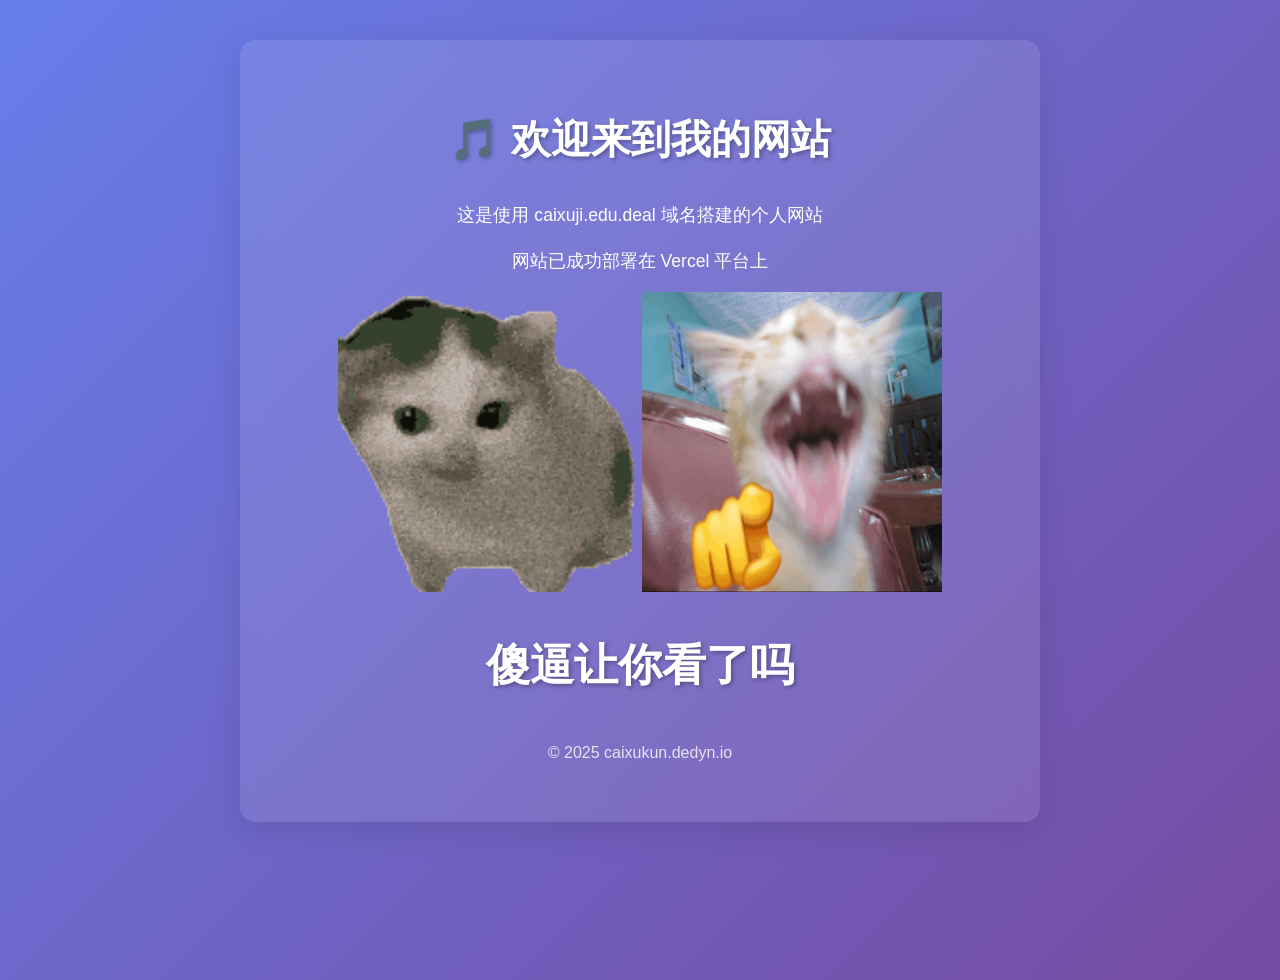
==== index.html @ 50d865d7 "Update index.html" ====
<!DOCTYPE html>
<html lang="zh-CN">
<head>
    <meta charset="UTF-8">
    <meta name="viewport" content="width=device-width, initial-scale=1.0">
    <title>蔡徐坤的网站</title>
    <style>
        body {
            font-family: 'Microsoft YaHei', Arial, sans-serif;
            max-width: 800px;
            margin: 0 auto;
            padding: 40px 20px;
            line-height: 1.6;
            background: linear-gradient(135deg, #667eea 0%, #764ba2 100%);
            color: white;
            min-height: 100vh;
        }
        .container {
            background: rgba(255,255,255,0.1);
            padding: 40px;
            border-radius: 15px;
            backdrop-filter: blur(10px);
            box-shadow: 0 8px 32px rgba(0,0,0,0.1);
        }
        h1 {
            text-align: center;
            font-size: 2.5em;
            margin-bottom: 30px;
            text-shadow: 2px 2px 4px rgba(0,0,0,0.3);
        }
        .content {
            font-size: 1.1em;
            text-align: center;
        }
        .footer {
            margin-top: 40px;
            text-align: center;
            opacity: 0.8;
        }
        img{
            width:300px;
            height:300px;
        }
    </style>
</head>
<body>
    <script src="https://api.vvhan.com/api/script/meihua"></script>
    <div class="container">
        <h1>🎵 欢迎来到我的网站</h1>
        <div class="content">
            <p>这是使用 caixuji.edu.deal 域名搭建的个人网站</p>
            <p>网站已成功部署在 Vercel 平台上</p>
            <img src="/cat-meme.gif"></img>
            <img src="/laughing-laughing-cat.gif"></img>
            <h1>傻逼让你看了吗</h1>
        </div>
        <div class="footer">
            <p>© 2025 caixukun.dedyn.io</p>
        </div>
    </div>
</body>
</html>
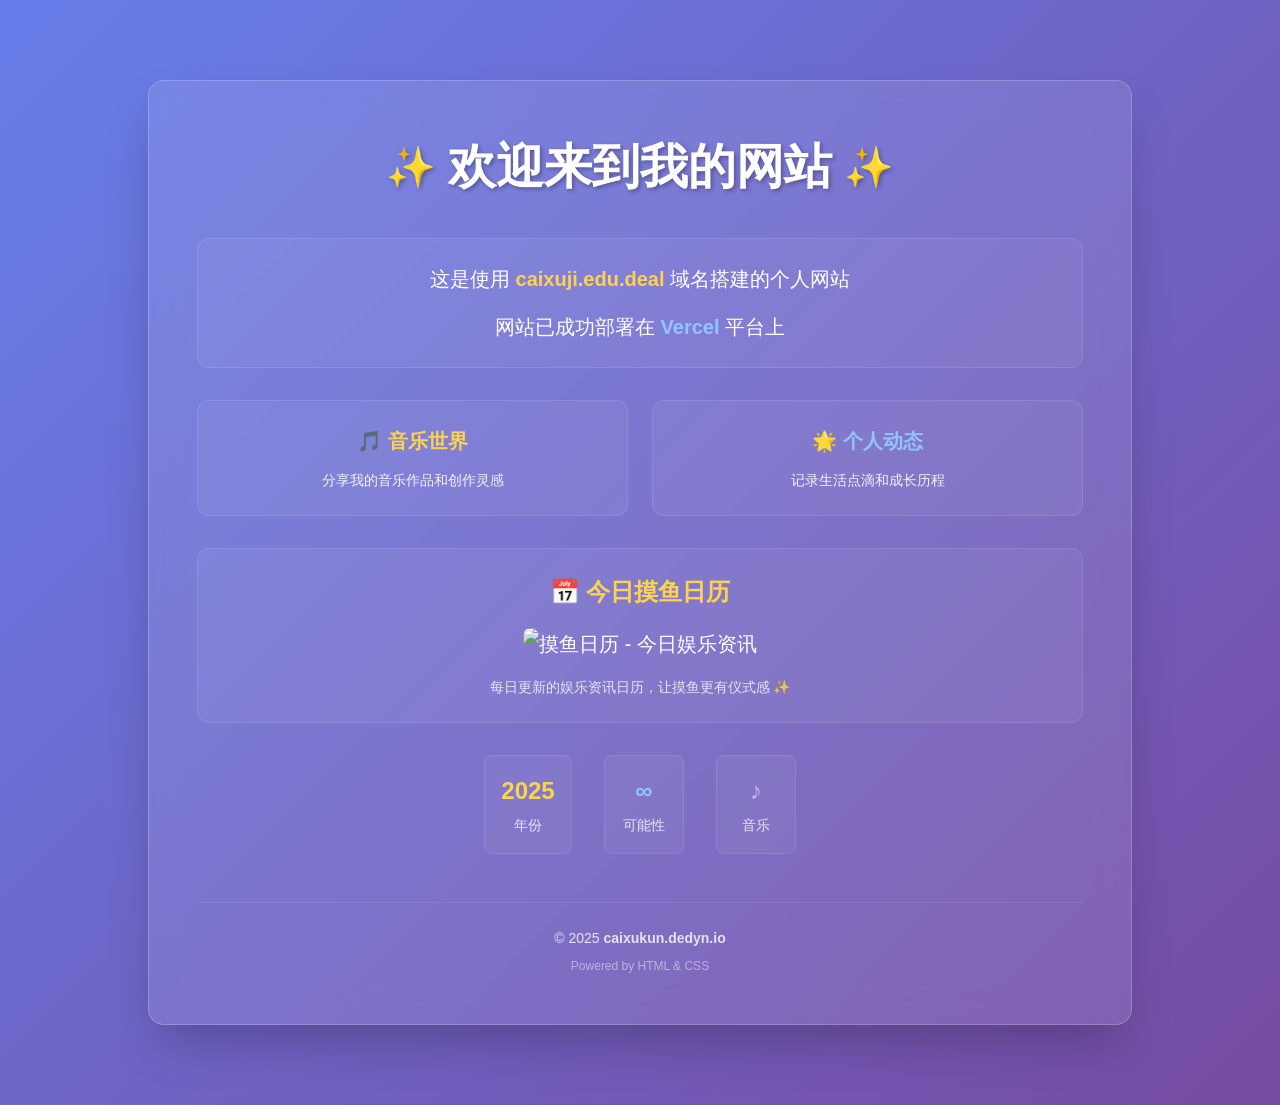
==== commit ac8bcacd: "Rename index (1).html to index.html" ====
--- a/index.html
+++ b/index.html
@@ -4,58 +4,91 @@
     <meta charset="UTF-8">
     <meta name="viewport" content="width=device-width, initial-scale=1.0">
     <title>蔡徐坤的网站</title>
-    <style>
-        body {
-            font-family: 'Microsoft YaHei', Arial, sans-serif;
-            max-width: 800px;
-            margin: 0 auto;
-            padding: 40px 20px;
-            line-height: 1.6;
-            background: linear-gradient(135deg, #667eea 0%, #764ba2 100%);
-            color: white;
-            min-height: 100vh;
-        }
-        .container {
-            background: rgba(255,255,255,0.1);
-            padding: 40px;
-            border-radius: 15px;
-            backdrop-filter: blur(10px);
-            box-shadow: 0 8px 32px rgba(0,0,0,0.1);
-        }
-        h1 {
-            text-align: center;
-            font-size: 2.5em;
-            margin-bottom: 30px;
-            text-shadow: 2px 2px 4px rgba(0,0,0,0.3);
-        }
-        .content {
-            font-size: 1.1em;
-            text-align: center;
-        }
-        .footer {
-            margin-top: 40px;
-            text-align: center;
-            opacity: 0.8;
-        }
-        img{
-            width:300px;
-            height:300px;
-        }
-    </style>
+    <link rel="stylesheet" href="styles.css">
 </head>
 <body>
+    <!-- 梅花特效脚本 -->
     <script src="https://api.vvhan.com/api/script/meihua"></script>
+    
     <div class="container">
-        <h1>🎵 欢迎来到我的网站</h1>
-        <div class="content">
-            <p>这是使用 caixuji.edu.deal 域名搭建的个人网站</p>
-            <p>网站已成功部署在 Vercel 平台上</p>
-            <img src="/cat-meme.gif"></img>
-            <img src="/laughing-laughing-cat.gif"></img>
-            <h1>傻逼让你看了吗</h1>
-        </div>
-        <div class="footer">
-            <p>© 2025 caixukun.dedyn.io</p>
+        <div class="glass-card">
+            <!-- Header -->
+            <div class="header">
+                <h1 class="title">
+                    <span class="sparkle">✨</span>
+                    欢迎来到我的网站
+                    <span class="sparkle">✨</span>
+                </h1>
+            </div>
+
+            <!-- Main Content -->
+            <div class="content">
+                <div class="intro-card">
+                    <p class="intro-text">
+                        这是使用 <span class="highlight-yellow">caixuji.edu.deal</span> 域名搭建的个人网站
+                    </p>
+                    <p class="intro-text">
+                        网站已成功部署在 <span class="highlight-blue">Vercel</span> 平台上
+                    </p>
+                </div>
+
+                <!-- Features Section -->
+                <div class="features-grid">
+                    <div class="feature-card">
+                        <h3 class="feature-title music">🎵 音乐世界</h3>
+                        <p class="feature-desc">分享我的音乐作品和创作灵感</p>
+                    </div>
+                    <div class="feature-card">
+                        <h3 class="feature-title personal">🌟 个人动态</h3>
+                        <p class="feature-desc">记录生活点滴和成长历程</p>
+                    </div>
+                </div>
+
+                <!-- 摸鱼日历 Section -->
+                <div class="moyu-section">
+                    <div class="moyu-card">
+                        <h3 class="moyu-title">
+                            📅 今日摸鱼日历
+                        </h3>
+                        <div class="moyu-image-container">
+                            <div class="image-wrapper">
+                                <img
+                                    src="https://api.vvhan.com/api/moyu"
+                                    alt="摸鱼日历 - 今日娱乐资讯"
+                                    class="moyu-image"
+                                    crossorigin="anonymous"
+                                />
+                                <div class="image-overlay"></div>
+                            </div>
+                        </div>
+                        <p class="moyu-desc">每日更新的娱乐资讯日历，让摸鱼更有仪式感 ✨</p>
+                    </div>
+                </div>
+
+                <!-- Stats -->
+                <div class="stats-container">
+                    <div class="stat-card">
+                        <div class="stat-number yellow">2025</div>
+                        <div class="stat-label">年份</div>
+                    </div>
+                    <div class="stat-card">
+                        <div class="stat-number blue">∞</div>
+                        <div class="stat-label">可能性</div>
+                    </div>
+                    <div class="stat-card">
+                        <div class="stat-number purple">♪</div>
+                        <div class="stat-label">音乐</div>
+                    </div>
+                </div>
+            </div>
+
+            <!-- Footer -->
+            <footer class="footer">
+                <p class="footer-text">
+                    © 2025 <span class="footer-brand">caixukun.dedyn.io</span>
+                </p>
+                <p class="footer-powered">Powered by HTML & CSS</p>
+            </footer>
         </div>
     </div>
 </body>
--- a/styles.css
+++ b/styles.css
@@ -0,0 +1,353 @@
+/* 基础样式 */
+* {
+  margin: 0;
+  padding: 0;
+  box-sizing: border-box;
+}
+
+body {
+  font-family: "Microsoft YaHei", "PingFang SC", "Hiragino Sans GB", Arial, sans-serif;
+  min-height: 100vh;
+  background: linear-gradient(135deg, #667eea 0%, #764ba2 100%);
+  color: white;
+  line-height: 1.6;
+  -webkit-font-smoothing: antialiased;
+  -moz-osx-font-smoothing: grayscale;
+}
+
+.container {
+  max-width: 1024px;
+  margin: 0 auto;
+  padding: 2.5rem 1.25rem;
+}
+
+@media (min-width: 768px) {
+  .container {
+    padding: 5rem 1.25rem;
+  }
+}
+
+/* 玻璃态卡片 */
+.glass-card {
+  backdrop-filter: blur(16px);
+  -webkit-backdrop-filter: blur(16px);
+  background: rgba(255, 255, 255, 0.1);
+  border-radius: 1rem;
+  padding: 2rem;
+  box-shadow: 0 25px 50px -12px rgba(0, 0, 0, 0.25);
+  border: 1px solid rgba(255, 255, 255, 0.2);
+}
+
+@media (min-width: 768px) {
+  .glass-card {
+    padding: 3rem;
+  }
+}
+
+/* 标题区域 */
+.header {
+  text-align: center;
+  margin-bottom: 2rem;
+}
+
+.title {
+  font-size: 2.5rem;
+  font-weight: bold;
+  margin-bottom: 1.5rem;
+  text-shadow: 2px 2px 4px rgba(0, 0, 0, 0.3);
+  display: flex;
+  align-items: center;
+  justify-content: center;
+  gap: 0.75rem;
+  flex-wrap: wrap;
+}
+
+@media (min-width: 768px) {
+  .title {
+    font-size: 3rem;
+  }
+}
+
+.sparkle {
+  font-size: 2rem;
+  animation: sparkle 2s ease-in-out infinite alternate;
+}
+
+@media (min-width: 768px) {
+  .sparkle {
+    font-size: 2.5rem;
+  }
+}
+
+@keyframes sparkle {
+  0% {
+    transform: scale(1) rotate(0deg);
+  }
+  100% {
+    transform: scale(1.1) rotate(10deg);
+  }
+}
+
+/* 内容区域 */
+.content {
+  text-align: center;
+  font-size: 1.125rem;
+}
+
+@media (min-width: 768px) {
+  .content {
+    font-size: 1.25rem;
+  }
+}
+
+/* 介绍卡片 */
+.intro-card {
+  background: rgba(255, 255, 255, 0.05);
+  border-radius: 0.75rem;
+  padding: 1.5rem;
+  border: 1px solid rgba(255, 255, 255, 0.1);
+  margin-bottom: 2rem;
+}
+
+.intro-text {
+  margin-bottom: 1rem;
+}
+
+.intro-text:last-child {
+  margin-bottom: 0;
+}
+
+.highlight-yellow {
+  font-weight: 600;
+  color: #fcd34d;
+}
+
+.highlight-blue {
+  font-weight: 600;
+  color: #93c5fd;
+}
+
+/* 功能网格 */
+.features-grid {
+  display: grid;
+  gap: 1.5rem;
+  margin-top: 2rem;
+}
+
+@media (min-width: 768px) {
+  .features-grid {
+    grid-template-columns: repeat(2, 1fr);
+  }
+}
+
+.feature-card {
+  background: rgba(255, 255, 255, 0.05);
+  border-radius: 0.75rem;
+  padding: 1.5rem;
+  border: 1px solid rgba(255, 255, 255, 0.1);
+  transition: all 0.3s ease;
+}
+
+.feature-card:hover {
+  background: rgba(255, 255, 255, 0.1);
+  transform: translateY(-2px);
+}
+
+.feature-title {
+  font-size: 1.25rem;
+  font-weight: 600;
+  margin-bottom: 0.75rem;
+}
+
+.feature-title.music {
+  color: #fcd34d;
+}
+
+.feature-title.personal {
+  color: #93c5fd;
+}
+
+.feature-desc {
+  font-size: 0.875rem;
+  opacity: 0.9;
+}
+
+/* 摸鱼日历区域 */
+.moyu-section {
+  margin-top: 2rem;
+}
+
+.moyu-card {
+  background: rgba(255, 255, 255, 0.05);
+  border-radius: 0.75rem;
+  padding: 1.5rem;
+  border: 1px solid rgba(255, 255, 255, 0.1);
+}
+
+.moyu-title {
+  font-size: 1.5rem;
+  font-weight: 600;
+  margin-bottom: 1rem;
+  text-align: center;
+  color: #fcd34d;
+  display: flex;
+  align-items: center;
+  justify-content: center;
+  gap: 0.5rem;
+}
+
+.moyu-image-container {
+  display: flex;
+  justify-content: center;
+  margin-bottom: 1rem;
+}
+
+.image-wrapper {
+  position: relative;
+  display: inline-block;
+  border-radius: 0.5rem;
+  overflow: hidden;
+  transition: transform 0.3s ease;
+}
+
+.image-wrapper:hover {
+  transform: scale(1.05);
+}
+
+.moyu-image {
+  max-width: 100%;
+  height: auto;
+  max-height: 600px;
+  display: block;
+  box-shadow: 0 10px 25px rgba(0, 0, 0, 0.3);
+}
+
+.image-overlay {
+  position: absolute;
+  inset: 0;
+  background: linear-gradient(to top, rgba(0, 0, 0, 0.2), transparent);
+  opacity: 0;
+  transition: opacity 0.3s ease;
+}
+
+.image-wrapper:hover .image-overlay {
+  opacity: 1;
+}
+
+.moyu-desc {
+  text-align: center;
+  font-size: 0.875rem;
+  opacity: 0.8;
+}
+
+/* 统计数据 */
+.stats-container {
+  display: flex;
+  justify-content: center;
+  gap: 2rem;
+  margin-top: 2rem;
+  text-align: center;
+  flex-wrap: wrap;
+}
+
+.stat-card {
+  background: rgba(255, 255, 255, 0.05);
+  border-radius: 0.5rem;
+  padding: 1rem;
+  border: 1px solid rgba(255, 255, 255, 0.1);
+  min-width: 80px;
+}
+
+.stat-number {
+  font-size: 1.5rem;
+  font-weight: bold;
+  margin-bottom: 0.25rem;
+}
+
+.stat-number.yellow {
+  color: #fcd34d;
+}
+
+.stat-number.blue {
+  color: #93c5fd;
+}
+
+.stat-number.purple {
+  color: #c4b5fd;
+}
+
+.stat-label {
+  font-size: 0.875rem;
+  opacity: 0.8;
+}
+
+/* 页脚 */
+.footer {
+  margin-top: 3rem;
+  text-align: center;
+  opacity: 0.8;
+  border-top: 1px solid rgba(255, 255, 255, 0.1);
+  padding-top: 1.5rem;
+}
+
+.footer-text {
+  font-size: 0.875rem;
+  margin-bottom: 0.5rem;
+}
+
+.footer-brand {
+  font-weight: 600;
+}
+
+.footer-powered {
+  font-size: 0.75rem;
+  opacity: 0.6;
+}
+
+/* 响应式调整 */
+@media (max-width: 640px) {
+  .title {
+    font-size: 2rem;
+    flex-direction: column;
+    gap: 0.5rem;
+  }
+
+  .sparkle {
+    font-size: 1.5rem;
+  }
+
+  .stats-container {
+    gap: 1rem;
+  }
+
+  .glass-card {
+    padding: 1.5rem;
+  }
+}
+
+/* 加载动画 */
+.moyu-image {
+  opacity: 0;
+  animation: fadeIn 1s ease-in-out forwards;
+}
+
+@keyframes fadeIn {
+  to {
+    opacity: 1;
+  }
+}
+
+/* 浮动动画 */
+.sparkle {
+  animation: float 3s ease-in-out infinite;
+}
+
+@keyframes float {
+  0%,
+  100% {
+    transform: translateY(0px);
+  }
+  50% {
+    transform: translateY(-10px);
+  }
+}
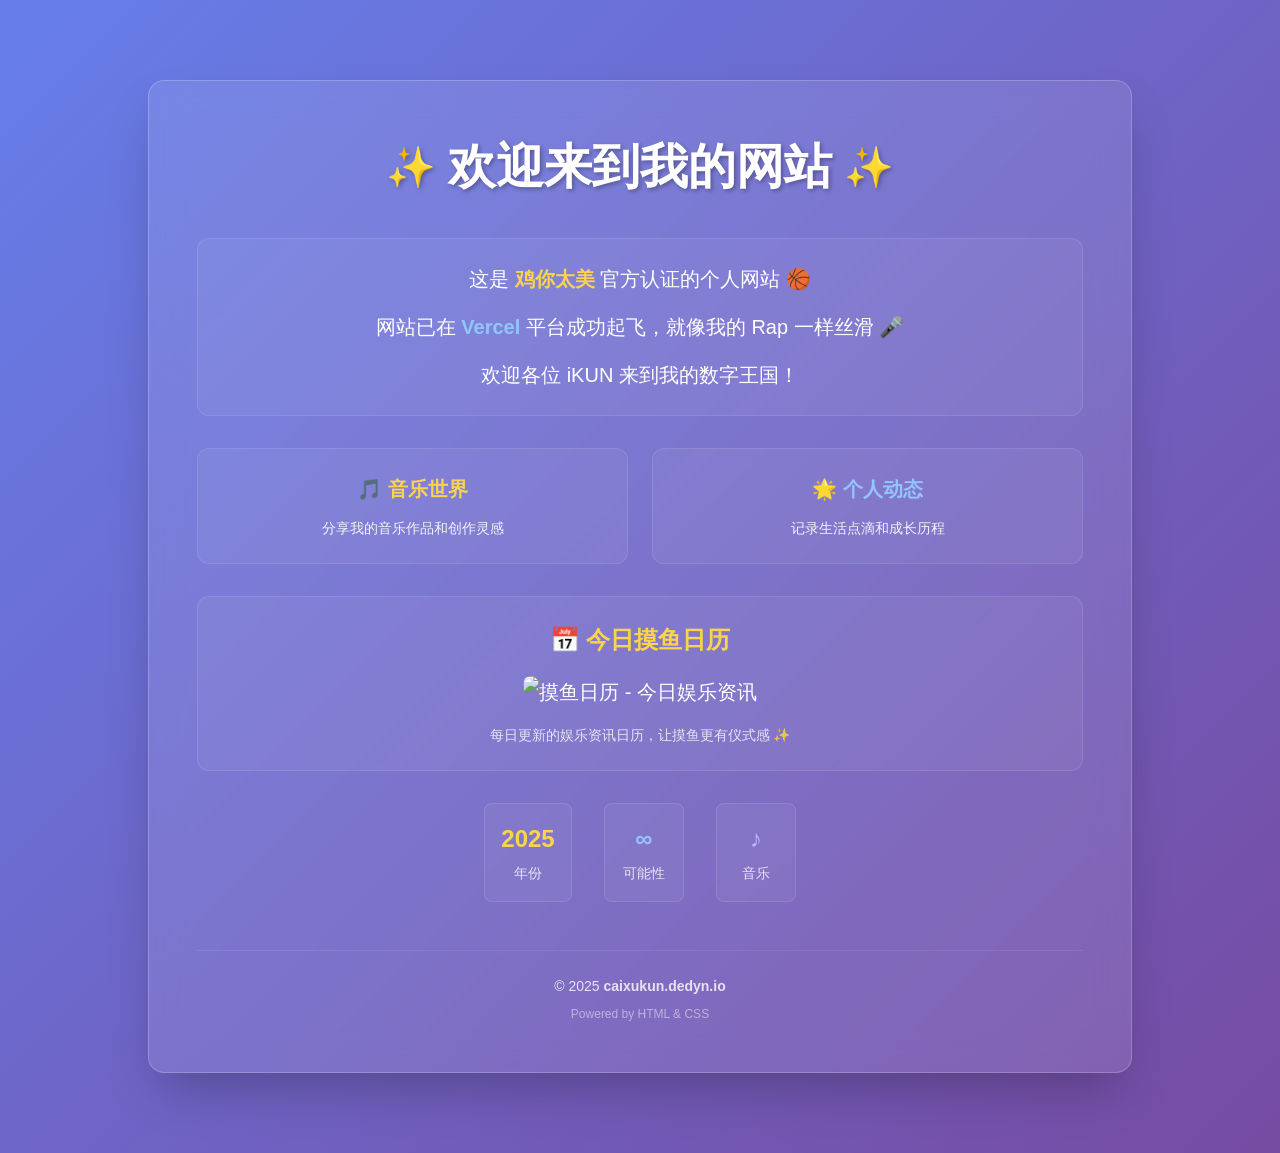
==== commit 92634b06: "Update index.html" ====
--- a/index.html
+++ b/index.html
@@ -25,10 +25,13 @@
             <div class="content">
                 <div class="intro-card">
                     <p class="intro-text">
-                        这是使用 <span class="highlight-yellow">caixuji.edu.deal</span> 域名搭建的个人网站
+                        这是 <span class="highlight-yellow">鸡你太美</span> 官方认证的个人网站 🏀
                     </p>
                     <p class="intro-text">
-                        网站已成功部署在 <span class="highlight-blue">Vercel</span> 平台上
+                        网站已在 <span class="highlight-blue">Vercel</span> 平台成功起飞，就像我的 Rap 一样丝滑 🎤
+                    </p>
+                    <p class="intro-text">
+                        欢迎各位 <span class="highlight-purple">iKUN</span> 来到我的数字王国！
                     </p>
                 </div>
 
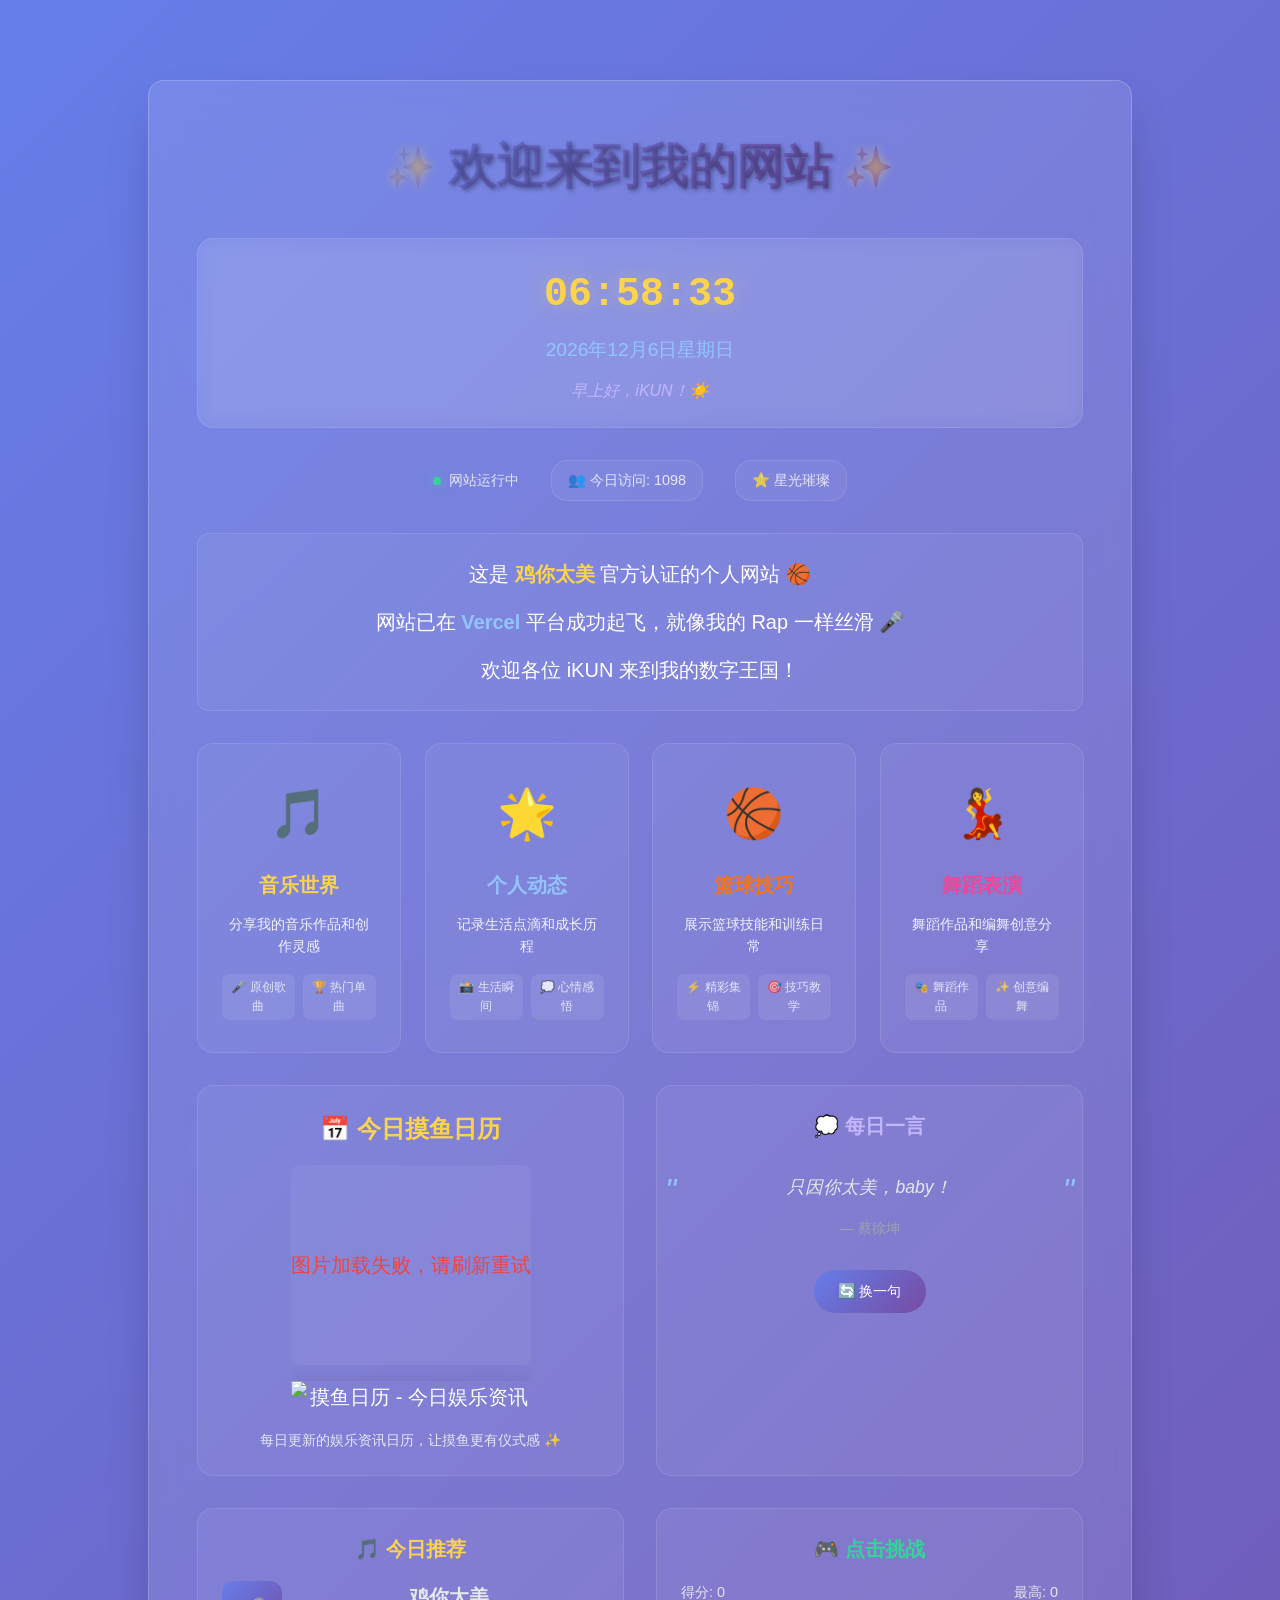
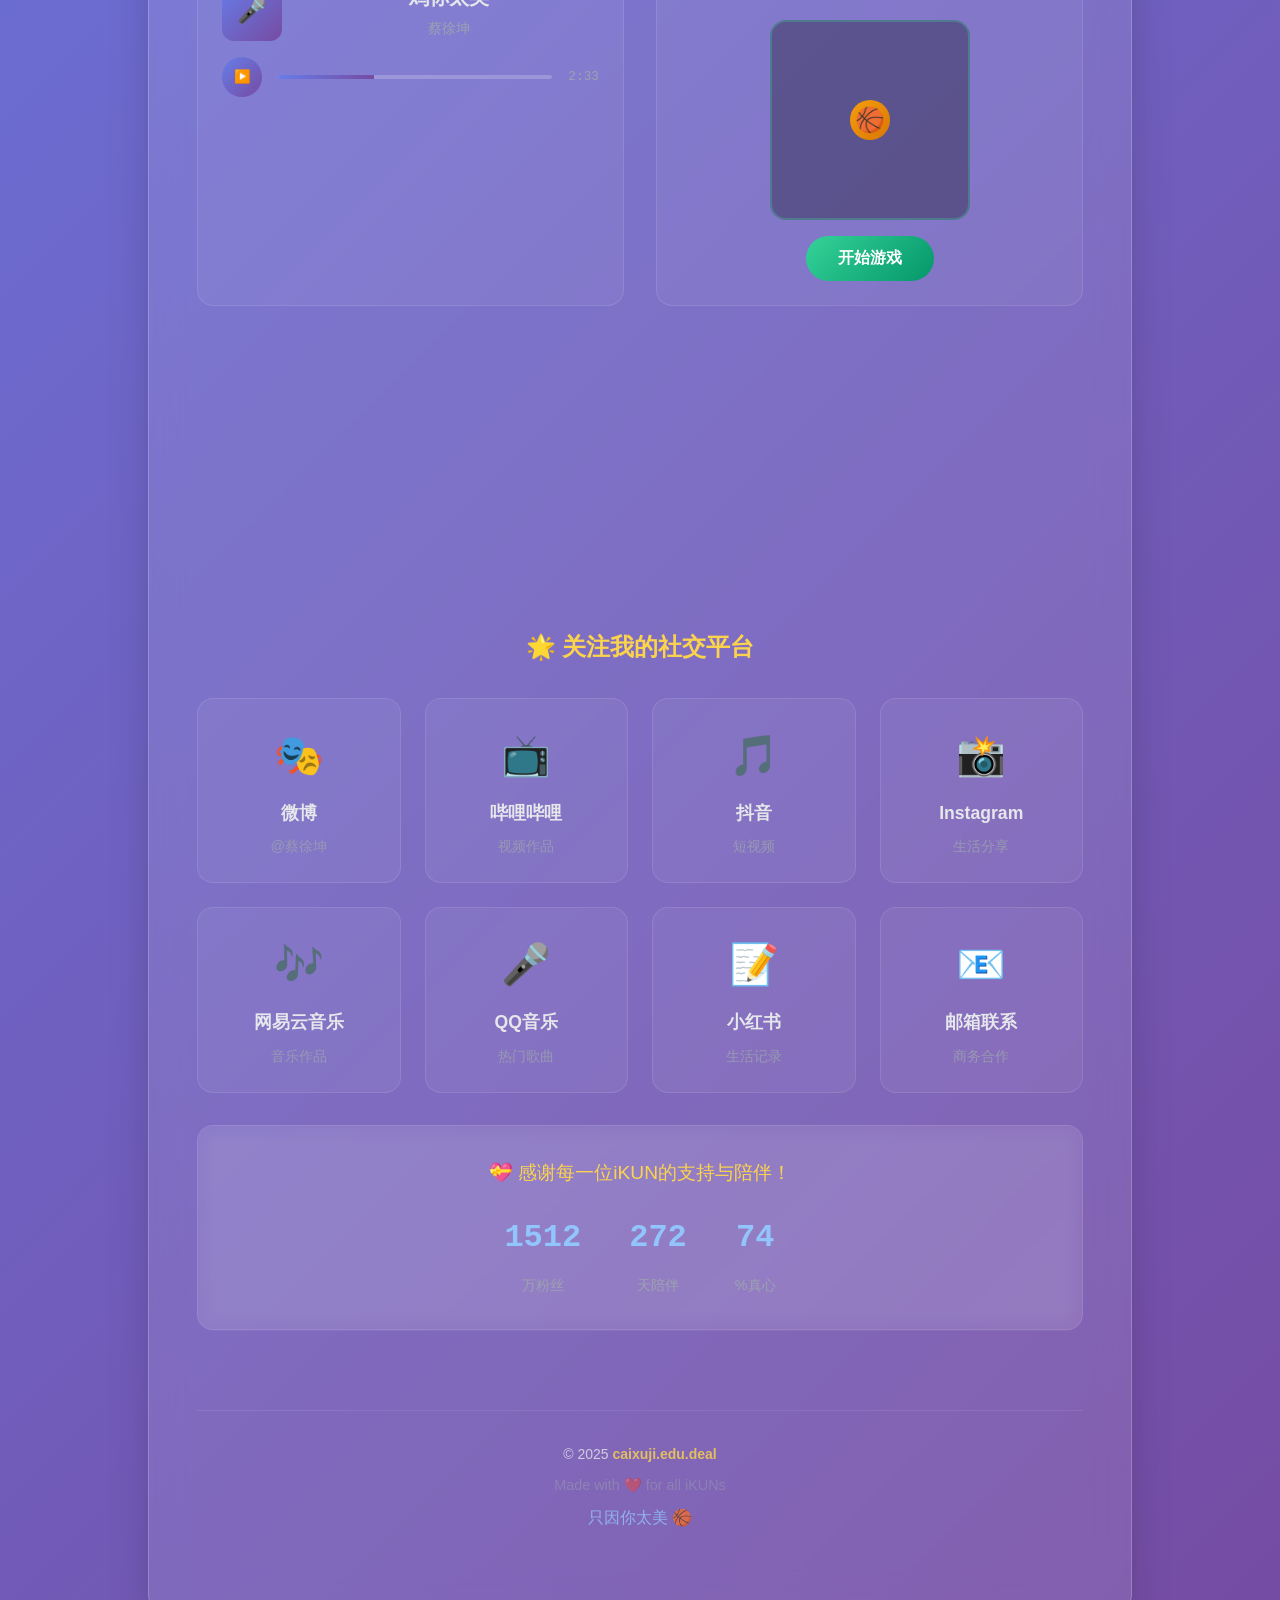
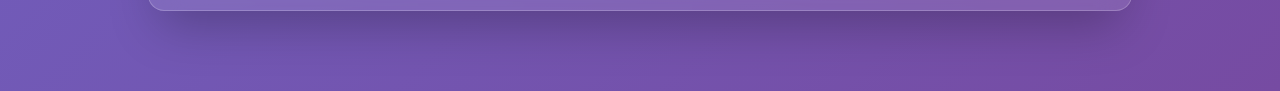
==== commit 4a342718: "Add files via upload" ====
--- a/index.html
+++ b/index.html
@@ -1,98 +1,316 @@
-<!DOCTYPE html>
-<html lang="zh-CN">
-<head>
-    <meta charset="UTF-8">
-    <meta name="viewport" content="width=device-width, initial-scale=1.0">
-    <title>蔡徐坤的网站</title>
-    <link rel="stylesheet" href="styles.css">
-</head>
-<body>
-    <!-- 梅花特效脚本 -->
-    <script src="https://api.vvhan.com/api/script/meihua"></script>
-    
-    <div class="container">
-        <div class="glass-card">
-            <!-- Header -->
-            <div class="header">
-                <h1 class="title">
-                    <span class="sparkle">✨</span>
-                    欢迎来到我的网站
-                    <span class="sparkle">✨</span>
-                </h1>
-            </div>
-
-            <!-- Main Content -->
-            <div class="content">
-                <div class="intro-card">
-                    <p class="intro-text">
-                        这是 <span class="highlight-yellow">鸡你太美</span> 官方认证的个人网站 🏀
-                    </p>
-                    <p class="intro-text">
-                        网站已在 <span class="highlight-blue">Vercel</span> 平台成功起飞，就像我的 Rap 一样丝滑 🎤
-                    </p>
-                    <p class="intro-text">
-                        欢迎各位 <span class="highlight-purple">iKUN</span> 来到我的数字王国！
-                    </p>
-                </div>
-
-                <!-- Features Section -->
-                <div class="features-grid">
-                    <div class="feature-card">
-                        <h3 class="feature-title music">🎵 音乐世界</h3>
-                        <p class="feature-desc">分享我的音乐作品和创作灵感</p>
-                    </div>
-                    <div class="feature-card">
-                        <h3 class="feature-title personal">🌟 个人动态</h3>
-                        <p class="feature-desc">记录生活点滴和成长历程</p>
-                    </div>
-                </div>
-
-                <!-- 摸鱼日历 Section -->
-                <div class="moyu-section">
-                    <div class="moyu-card">
-                        <h3 class="moyu-title">
-                            📅 今日摸鱼日历
-                        </h3>
-                        <div class="moyu-image-container">
-                            <div class="image-wrapper">
-                                <img
-                                    src="https://api.vvhan.com/api/moyu"
-                                    alt="摸鱼日历 - 今日娱乐资讯"
-                                    class="moyu-image"
-                                    crossorigin="anonymous"
-                                />
-                                <div class="image-overlay"></div>
-                            </div>
-                        </div>
-                        <p class="moyu-desc">每日更新的娱乐资讯日历，让摸鱼更有仪式感 ✨</p>
-                    </div>
-                </div>
-
-                <!-- Stats -->
-                <div class="stats-container">
-                    <div class="stat-card">
-                        <div class="stat-number yellow">2025</div>
-                        <div class="stat-label">年份</div>
-                    </div>
-                    <div class="stat-card">
-                        <div class="stat-number blue">∞</div>
-                        <div class="stat-label">可能性</div>
-                    </div>
-                    <div class="stat-card">
-                        <div class="stat-number purple">♪</div>
-                        <div class="stat-label">音乐</div>
-                    </div>
-                </div>
-            </div>
-
-            <!-- Footer -->
-            <footer class="footer">
-                <p class="footer-text">
-                    © 2025 <span class="footer-brand">caixukun.dedyn.io</span>
-                </p>
-                <p class="footer-powered">Powered by HTML & CSS</p>
-            </footer>
-        </div>
-    </div>
-</body>
-</html>
+<!DOCTYPE html>
+<html lang="zh-CN">
+<head>
+    <meta charset="UTF-8">
+    <meta name="viewport" content="width=device-width, initial-scale=1.0">
+    <meta name="description" content="蔡徐坤官方个人网站 - 音乐、篮球、舞蹈，iKUN的数字王国">
+    <meta name="keywords" content="蔡徐坤,鸡你太美,iKUN,音乐,篮球,舞蹈">
+    <meta name="author" content="蔡徐坤">
+    <meta name="robots" content="index, follow">
+
+    <!-- Open Graph / Facebook -->
+    <meta property="og:type" content="website">
+    <meta property="og:url" content="https://caixuji.edu.deal/">
+    <meta property="og:title" content="蔡徐坤的网站">
+    <meta property="og:description" content="欢迎来到鸡你太美官方认证的个人网站">
+
+    <!-- Twitter -->
+    <meta property="twitter:card" content="summary_large_image">
+    <meta property="twitter:url" content="https://caixuji.edu.deal/">
+    <meta property="twitter:title" content="蔡徐坤的网站">
+    <meta property="twitter:description" content="欢迎来到鸡你太美官方认证的个人网站">
+
+    <!-- Favicon -->
+    <link rel="icon" type="image/x-icon" href="data:image/svg+xml,<svg xmlns='http://www.w3.org/2000/svg' viewBox='0 0 100 100'><text y='.9em' font-size='90'>🏀</text></svg>">
+
+    <!-- PWA Manifest -->
+    <link rel="manifest" href="manifest.json">
+    <meta name="theme-color" content="#764ba2">
+    <meta name="apple-mobile-web-app-capable" content="yes">
+    <meta name="apple-mobile-web-app-status-bar-style" content="default">
+    <meta name="apple-mobile-web-app-title" content="蔡徐坤">
+
+    <!-- Preload critical resources -->
+    <link rel="preload" href="styles.css" as="style">
+    <link rel="preload" href="script.js" as="script">
+
+    <!-- DNS prefetch for external resources -->
+    <link rel="dns-prefetch" href="//api.vvhan.com">
+    <link rel="dns-prefetch" href="//player.bilibili.com">
+
+    <title>蔡徐坤的网站 - iKUN的数字王国</title>
+    <link rel="stylesheet" href="styles.css">
+</head>
+<body>
+    <!-- 梅花特效脚本 -->
+    <script src="https://api.vvhan.com/api/script/meihua"></script>
+    
+    <div class="container">
+        <div class="glass-card">
+            <!-- Header -->
+            <div class="header">
+                <h1 class="title">
+                    <span class="sparkle">✨</span>
+                    欢迎来到我的网站
+                    <span class="sparkle">✨</span>
+                </h1>
+
+                <!-- 实时时间和日期 -->
+                <div class="datetime-widget">
+                    <div class="current-time" id="currentTime">00:00:00</div>
+                    <div class="current-date" id="currentDate">2025年1月1日</div>
+                    <div class="greeting-text" id="greetingText">早上好，iKUN！</div>
+                </div>
+
+                <!-- 访问统计和在线状态 -->
+                <div class="site-status">
+                    <div class="status-item">
+                        <span class="status-dot online"></span>
+                        <span>网站运行中</span>
+                    </div>
+                    <div class="status-item">
+                        <span class="visitor-count">👥 今日访问: <span id="visitorCount">1024</span></span>
+                    </div>
+                    <div class="status-item">
+                        <span class="weather-info" id="weatherInfo">🌤️ 天气不错</span>
+                    </div>
+                </div>
+            </div>
+
+            <!-- Main Content -->
+            <div class="content">
+                <div class="intro-card">
+                    <p class="intro-text">
+                        这是 <span class="highlight-yellow">鸡你太美</span> 官方认证的个人网站 🏀
+                    </p>
+                    <p class="intro-text">
+                        网站已在 <span class="highlight-blue">Vercel</span> 平台成功起飞，就像我的 Rap 一样丝滑 🎤
+                    </p>
+                    <p class="intro-text">
+                        欢迎各位 <span class="highlight-purple">iKUN</span> 来到我的数字王国！
+                    </p>
+                </div>
+
+                <!-- Features Section -->
+                <div class="features-grid">
+                    <div class="feature-card music-card">
+                        <div class="feature-icon">🎵</div>
+                        <h3 class="feature-title music">音乐世界</h3>
+                        <p class="feature-desc">分享我的音乐作品和创作灵感</p>
+                        <div class="feature-stats">
+                            <span class="stat-item">🎤 原创歌曲</span>
+                            <span class="stat-item">🏆 热门单曲</span>
+                        </div>
+                    </div>
+                    <div class="feature-card personal-card">
+                        <div class="feature-icon">🌟</div>
+                        <h3 class="feature-title personal">个人动态</h3>
+                        <p class="feature-desc">记录生活点滴和成长历程</p>
+                        <div class="feature-stats">
+                            <span class="stat-item">📸 生活瞬间</span>
+                            <span class="stat-item">💭 心情感悟</span>
+                        </div>
+                    </div>
+                    <div class="feature-card basketball-card">
+                        <div class="feature-icon">🏀</div>
+                        <h3 class="feature-title basketball">篮球技巧</h3>
+                        <p class="feature-desc">展示篮球技能和训练日常</p>
+                        <div class="feature-stats">
+                            <span class="stat-item">⚡ 精彩集锦</span>
+                            <span class="stat-item">🎯 技巧教学</span>
+                        </div>
+                    </div>
+                    <div class="feature-card dance-card">
+                        <div class="feature-icon">💃</div>
+                        <h3 class="feature-title dance">舞蹈表演</h3>
+                        <p class="feature-desc">舞蹈作品和编舞创意分享</p>
+                        <div class="feature-stats">
+                            <span class="stat-item">🎭 舞蹈作品</span>
+                            <span class="stat-item">✨ 创意编舞</span>
+                        </div>
+                    </div>
+                </div>
+
+                <!-- 互动内容区域 -->
+                <div class="interactive-section">
+                    <!-- 摸鱼日历 -->
+                    <div class="moyu-card">
+                        <h3 class="moyu-title">
+                            📅 今日摸鱼日历
+                        </h3>
+                        <div class="moyu-image-container">
+                            <div class="image-wrapper">
+                                <img
+                                    src="https://api.vvhan.com/api/moyu"
+                                    alt="摸鱼日历 - 今日娱乐资讯"
+                                    class="moyu-image"
+                                    crossorigin="anonymous"
+                                />
+                                <div class="image-overlay"></div>
+                            </div>
+                        </div>
+                        <p class="moyu-desc">每日更新的娱乐资讯日历，让摸鱼更有仪式感 ✨</p>
+                    </div>
+
+                    <!-- 每日一言 -->
+                    <div class="quote-card">
+                        <h3 class="quote-title">💭 每日一言</h3>
+                        <div class="quote-content">
+                            <p class="quote-text" id="dailyQuote">加载中...</p>
+                            <p class="quote-author" id="quoteAuthor">— 加载中</p>
+                        </div>
+                        <button class="refresh-quote" onclick="websiteManager.refreshQuote()">🔄 换一句</button>
+                    </div>
+
+                    <!-- 音乐播放器 -->
+                    <div class="music-player-card">
+                        <h3 class="player-title">🎵 今日推荐</h3>
+                        <div class="music-info">
+                            <div class="song-cover">🎤</div>
+                            <div class="song-details">
+                                <div class="song-name">鸡你太美</div>
+                                <div class="artist-name">蔡徐坤</div>
+                            </div>
+                        </div>
+                        <div class="music-controls">
+                            <button class="control-btn" onclick="websiteManager.toggleMusic()">
+                                <span id="playIcon">▶️</span>
+                            </button>
+                            <div class="progress-bar">
+                                <div class="progress" id="musicProgress"></div>
+                            </div>
+                            <span class="time-display">2:33</span>
+                        </div>
+                    </div>
+
+                    <!-- 互动小游戏 -->
+                    <div class="game-card">
+                        <h3 class="game-title">🎮 点击挑战</h3>
+                        <div class="game-content">
+                            <div class="game-score">
+                                <span>得分: <span id="gameScore">0</span></span>
+                                <span>最高: <span id="highScore">0</span></span>
+                            </div>
+                            <div class="game-area" id="gameArea">
+                                <div class="game-target" id="gameTarget">🏀</div>
+                            </div>
+                            <button class="game-start" onclick="websiteManager.startGame()">开始游戏</button>
+                        </div>
+                    </div>
+                </div>
+
+                <!-- Interactive Stats -->
+                <div class="stats-container">
+                    <div class="stat-card interactive" data-stat="fans">
+                        <div class="stat-icon">👥</div>
+                        <div class="stat-number yellow" data-target="2025">0</div>
+                        <div class="stat-label">粉丝数量</div>
+                        <div class="stat-unit">万+</div>
+                    </div>
+                    <div class="stat-card interactive" data-stat="songs">
+                        <div class="stat-icon">🎵</div>
+                        <div class="stat-number blue" data-target="88">0</div>
+                        <div class="stat-label">原创歌曲</div>
+                        <div class="stat-unit">首</div>
+                    </div>
+                    <div class="stat-card interactive" data-stat="videos">
+                        <div class="stat-icon">📹</div>
+                        <div class="stat-number purple" data-target="156">0</div>
+                        <div class="stat-label">视频作品</div>
+                        <div class="stat-unit">个</div>
+                    </div>
+                    <div class="stat-card interactive" data-stat="awards">
+                        <div class="stat-icon">🏆</div>
+                        <div class="stat-number green" data-target="12">0</div>
+                        <div class="stat-label">获得奖项</div>
+                        <div class="stat-unit">项</div>
+                    </div>
+                </div>
+            </div>
+
+            <!-- Social Links -->
+            <div class="social-section">
+                <h3 class="social-title">🌟 关注我的社交平台</h3>
+                <div class="social-links">
+                    <a href="https://weibo.com/u/5230466807" target="_blank" class="social-link weibo">
+                        <div class="social-icon">🎭</div>
+                        <span class="social-name">微博</span>
+                        <span class="social-desc">@蔡徐坤</span>
+                    </a>
+
+                    <a href="https://space.bilibili.com/397029987" target="_blank" class="social-link bilibili">
+                        <div class="social-icon">📺</div>
+                        <span class="social-name">哔哩哔哩</span>
+                        <span class="social-desc">视频作品</span>
+                    </a>
+
+                    <a href="https://www.douyin.com/user/MS4wLjABAAAA8Uy9j_6SeCx_5cWudnW6ZqLuQFUgMc8N8wLBHFBJTqM" target="_blank" class="social-link douyin">
+                        <div class="social-icon">🎵</div>
+                        <span class="social-name">抖音</span>
+                        <span class="social-desc">短视频</span>
+                    </a>
+
+                    <a href="https://instagram.com/caixukun1021" target="_blank" class="social-link instagram">
+                        <div class="social-icon">📸</div>
+                        <span class="social-name">Instagram</span>
+                        <span class="social-desc">生活分享</span>
+                    </a>
+
+                    <a href="https://music.163.com/artist?id=12138269" target="_blank" class="social-link netease">
+                        <div class="social-icon">🎶</div>
+                        <span class="social-name">网易云音乐</span>
+                        <span class="social-desc">音乐作品</span>
+                    </a>
+
+                    <a href="https://y.qq.com/n/ryqq/singer/003fA5G40k6hKc" target="_blank" class="social-link qq-music">
+                        <div class="social-icon">🎤</div>
+                        <span class="social-name">QQ音乐</span>
+                        <span class="social-desc">热门歌曲</span>
+                    </a>
+
+                    <a href="https://www.xiaohongshu.com/user/profile/5c8f8f8f0000000011035c8f" target="_blank" class="social-link xiaohongshu">
+                        <div class="social-icon">📝</div>
+                        <span class="social-name">小红书</span>
+                        <span class="social-desc">生活记录</span>
+                    </a>
+
+                    <a href="mailto:contact@caixuji.edu.deal" class="social-link email">
+                        <div class="social-icon">📧</div>
+                        <span class="social-name">邮箱联系</span>
+                        <span class="social-desc">商务合作</span>
+                    </a>
+                </div>
+
+                <!-- 粉丝互动区 -->
+                <div class="fan-interaction">
+                    <p class="fan-message">💝 感谢每一位iKUN的支持与陪伴！</p>
+                    <div class="fan-stats">
+                        <div class="fan-stat">
+                            <span class="fan-number" data-target="2025">0</span>
+                            <span class="fan-label">万粉丝</span>
+                        </div>
+                        <div class="fan-stat">
+                            <span class="fan-number" data-target="365">0</span>
+                            <span class="fan-label">天陪伴</span>
+                        </div>
+                        <div class="fan-stat">
+                            <span class="fan-number" data-target="100">0</span>
+                            <span class="fan-label">%真心</span>
+                        </div>
+                    </div>
+                </div>
+            </div>
+
+            <!-- Footer -->
+            <footer class="footer">
+                <p class="footer-text">
+                    © 2025 <span class="footer-brand">caixuji.edu.deal</span>
+                </p>
+                <p class="footer-powered">Made with ❤️ for all iKUNs</p>
+                <p class="footer-motto">只因你太美 🏀</p>
+            </footer>
+        </div>
+    </div>
+    <script src="script.js"></script>
+</body>
+</html>
--- a/styles.css
+++ b/styles.css
@@ -1,353 +1,1826 @@
-/* 基础样式 */
-* {
-  margin: 0;
-  padding: 0;
-  box-sizing: border-box;
-}
-
-body {
-  font-family: "Microsoft YaHei", "PingFang SC", "Hiragino Sans GB", Arial, sans-serif;
-  min-height: 100vh;
-  background: linear-gradient(135deg, #667eea 0%, #764ba2 100%);
-  color: white;
-  line-height: 1.6;
-  -webkit-font-smoothing: antialiased;
-  -moz-osx-font-smoothing: grayscale;
-}
-
-.container {
-  max-width: 1024px;
-  margin: 0 auto;
-  padding: 2.5rem 1.25rem;
-}
-
-@media (min-width: 768px) {
-  .container {
-    padding: 5rem 1.25rem;
-  }
-}
-
-/* 玻璃态卡片 */
-.glass-card {
-  backdrop-filter: blur(16px);
-  -webkit-backdrop-filter: blur(16px);
-  background: rgba(255, 255, 255, 0.1);
-  border-radius: 1rem;
-  padding: 2rem;
-  box-shadow: 0 25px 50px -12px rgba(0, 0, 0, 0.25);
-  border: 1px solid rgba(255, 255, 255, 0.2);
-}
-
-@media (min-width: 768px) {
-  .glass-card {
-    padding: 3rem;
-  }
-}
-
-/* 标题区域 */
-.header {
-  text-align: center;
-  margin-bottom: 2rem;
-}
-
-.title {
-  font-size: 2.5rem;
-  font-weight: bold;
-  margin-bottom: 1.5rem;
-  text-shadow: 2px 2px 4px rgba(0, 0, 0, 0.3);
-  display: flex;
-  align-items: center;
-  justify-content: center;
-  gap: 0.75rem;
-  flex-wrap: wrap;
-}
-
-@media (min-width: 768px) {
-  .title {
-    font-size: 3rem;
-  }
-}
-
-.sparkle {
-  font-size: 2rem;
-  animation: sparkle 2s ease-in-out infinite alternate;
-}
-
-@media (min-width: 768px) {
-  .sparkle {
-    font-size: 2.5rem;
-  }
-}
-
-@keyframes sparkle {
-  0% {
-    transform: scale(1) rotate(0deg);
-  }
-  100% {
-    transform: scale(1.1) rotate(10deg);
-  }
-}
-
-/* 内容区域 */
-.content {
-  text-align: center;
-  font-size: 1.125rem;
-}
-
-@media (min-width: 768px) {
-  .content {
-    font-size: 1.25rem;
-  }
-}
-
-/* 介绍卡片 */
-.intro-card {
-  background: rgba(255, 255, 255, 0.05);
-  border-radius: 0.75rem;
-  padding: 1.5rem;
-  border: 1px solid rgba(255, 255, 255, 0.1);
-  margin-bottom: 2rem;
-}
-
-.intro-text {
-  margin-bottom: 1rem;
-}
-
-.intro-text:last-child {
-  margin-bottom: 0;
-}
-
-.highlight-yellow {
-  font-weight: 600;
-  color: #fcd34d;
-}
-
-.highlight-blue {
-  font-weight: 600;
-  color: #93c5fd;
-}
-
-/* 功能网格 */
-.features-grid {
-  display: grid;
-  gap: 1.5rem;
-  margin-top: 2rem;
-}
-
-@media (min-width: 768px) {
-  .features-grid {
-    grid-template-columns: repeat(2, 1fr);
-  }
-}
-
-.feature-card {
-  background: rgba(255, 255, 255, 0.05);
-  border-radius: 0.75rem;
-  padding: 1.5rem;
-  border: 1px solid rgba(255, 255, 255, 0.1);
-  transition: all 0.3s ease;
-}
-
-.feature-card:hover {
-  background: rgba(255, 255, 255, 0.1);
-  transform: translateY(-2px);
-}
-
-.feature-title {
-  font-size: 1.25rem;
-  font-weight: 600;
-  margin-bottom: 0.75rem;
-}
-
-.feature-title.music {
-  color: #fcd34d;
-}
-
-.feature-title.personal {
-  color: #93c5fd;
-}
-
-.feature-desc {
-  font-size: 0.875rem;
-  opacity: 0.9;
-}
-
-/* 摸鱼日历区域 */
-.moyu-section {
-  margin-top: 2rem;
-}
-
-.moyu-card {
-  background: rgba(255, 255, 255, 0.05);
-  border-radius: 0.75rem;
-  padding: 1.5rem;
-  border: 1px solid rgba(255, 255, 255, 0.1);
-}
-
-.moyu-title {
-  font-size: 1.5rem;
-  font-weight: 600;
-  margin-bottom: 1rem;
-  text-align: center;
-  color: #fcd34d;
-  display: flex;
-  align-items: center;
-  justify-content: center;
-  gap: 0.5rem;
-}
-
-.moyu-image-container {
-  display: flex;
-  justify-content: center;
-  margin-bottom: 1rem;
-}
-
-.image-wrapper {
-  position: relative;
-  display: inline-block;
-  border-radius: 0.5rem;
-  overflow: hidden;
-  transition: transform 0.3s ease;
-}
-
-.image-wrapper:hover {
-  transform: scale(1.05);
-}
-
-.moyu-image {
-  max-width: 100%;
-  height: auto;
-  max-height: 600px;
-  display: block;
-  box-shadow: 0 10px 25px rgba(0, 0, 0, 0.3);
-}
-
-.image-overlay {
-  position: absolute;
-  inset: 0;
-  background: linear-gradient(to top, rgba(0, 0, 0, 0.2), transparent);
-  opacity: 0;
-  transition: opacity 0.3s ease;
-}
-
-.image-wrapper:hover .image-overlay {
-  opacity: 1;
-}
-
-.moyu-desc {
-  text-align: center;
-  font-size: 0.875rem;
-  opacity: 0.8;
-}
-
-/* 统计数据 */
-.stats-container {
-  display: flex;
-  justify-content: center;
-  gap: 2rem;
-  margin-top: 2rem;
-  text-align: center;
-  flex-wrap: wrap;
-}
-
-.stat-card {
-  background: rgba(255, 255, 255, 0.05);
-  border-radius: 0.5rem;
-  padding: 1rem;
-  border: 1px solid rgba(255, 255, 255, 0.1);
-  min-width: 80px;
-}
-
-.stat-number {
-  font-size: 1.5rem;
-  font-weight: bold;
-  margin-bottom: 0.25rem;
-}
-
-.stat-number.yellow {
-  color: #fcd34d;
-}
-
-.stat-number.blue {
-  color: #93c5fd;
-}
-
-.stat-number.purple {
-  color: #c4b5fd;
-}
-
-.stat-label {
-  font-size: 0.875rem;
-  opacity: 0.8;
-}
-
-/* 页脚 */
-.footer {
-  margin-top: 3rem;
-  text-align: center;
-  opacity: 0.8;
-  border-top: 1px solid rgba(255, 255, 255, 0.1);
-  padding-top: 1.5rem;
-}
-
-.footer-text {
-  font-size: 0.875rem;
-  margin-bottom: 0.5rem;
-}
-
-.footer-brand {
-  font-weight: 600;
-}
-
-.footer-powered {
-  font-size: 0.75rem;
-  opacity: 0.6;
-}
-
-/* 响应式调整 */
-@media (max-width: 640px) {
-  .title {
-    font-size: 2rem;
-    flex-direction: column;
-    gap: 0.5rem;
-  }
-
-  .sparkle {
-    font-size: 1.5rem;
-  }
-
-  .stats-container {
-    gap: 1rem;
-  }
-
-  .glass-card {
-    padding: 1.5rem;
-  }
-}
-
-/* 加载动画 */
-.moyu-image {
-  opacity: 0;
-  animation: fadeIn 1s ease-in-out forwards;
-}
-
-@keyframes fadeIn {
-  to {
-    opacity: 1;
-  }
-}
-
-/* 浮动动画 */
-.sparkle {
-  animation: float 3s ease-in-out infinite;
-}
-
-@keyframes float {
-  0%,
-  100% {
-    transform: translateY(0px);
-  }
-  50% {
-    transform: translateY(-10px);
-  }
-}
+/* 基础样式 */
+* {
+    margin: 0;
+    padding: 0;
+    box-sizing: border-box;
+  }
+  
+  body {
+    font-family: "Microsoft YaHei", "PingFang SC", "Hiragino Sans GB", Arial, sans-serif;
+    min-height: 100vh;
+    background: linear-gradient(135deg, #667eea 0%, #764ba2 100%);
+    color: white;
+    line-height: 1.6;
+    -webkit-font-smoothing: antialiased;
+    -moz-osx-font-smoothing: grayscale;
+  }
+  
+  .container {
+    max-width: 1024px;
+    margin: 0 auto;
+    padding: 2.5rem 1.25rem;
+  }
+  
+  @media (min-width: 768px) {
+    .container {
+      padding: 5rem 1.25rem;
+    }
+  }
+  
+  /* 玻璃态卡片 */
+  .glass-card {
+    backdrop-filter: blur(16px);
+    -webkit-backdrop-filter: blur(16px);
+    background: rgba(255, 255, 255, 0.1);
+    border-radius: 1rem;
+    padding: 2rem;
+    box-shadow: 0 25px 50px -12px rgba(0, 0, 0, 0.25);
+    border: 1px solid rgba(255, 255, 255, 0.2);
+  }
+  
+  @media (min-width: 768px) {
+    .glass-card {
+      padding: 3rem;
+    }
+  }
+  
+  /* 标题区域 */
+  .header {
+    text-align: center;
+    margin-bottom: 2rem;
+  }
+  
+  .title {
+    font-size: 2.5rem;
+    font-weight: bold;
+    margin-bottom: 1.5rem;
+    text-shadow: 2px 2px 4px rgba(0, 0, 0, 0.3);
+    display: flex;
+    align-items: center;
+    justify-content: center;
+    gap: 0.75rem;
+    flex-wrap: wrap;
+  }
+  
+  @media (min-width: 768px) {
+    .title {
+      font-size: 3rem;
+    }
+  }
+  
+  .sparkle {
+    font-size: 2rem;
+    animation: sparkle 2s ease-in-out infinite alternate;
+    color: #fcd34d;
+    text-shadow: 0 0 10px rgba(252, 211, 77, 0.5);
+    display: inline-block;
+  }
+
+  @media (min-width: 768px) {
+    .sparkle {
+      font-size: 2.5rem;
+    }
+  }
+
+  @keyframes sparkle {
+    0% {
+      transform: scale(1) rotate(0deg);
+      opacity: 0.8;
+    }
+    50% {
+      transform: scale(1.2) rotate(5deg);
+      opacity: 1;
+    }
+    100% {
+      transform: scale(1) rotate(0deg);
+      opacity: 0.8;
+    }
+  }
+  
+  /* 主标题样式 */
+  .title {
+    font-size: 2.5rem;
+    font-weight: 700;
+    margin-bottom: 2rem;
+    background: linear-gradient(135deg, #667eea 0%, #764ba2 100%);
+    -webkit-background-clip: text;
+    -webkit-text-fill-color: transparent;
+    background-clip: text;
+    text-align: center;
+  }
+
+  @media (min-width: 768px) {
+    .title {
+      font-size: 3rem;
+    }
+  }
+
+  /* 时间日期组件 */
+  .datetime-widget {
+    background: rgba(255, 255, 255, 0.05);
+    border-radius: 1rem;
+    padding: 1.5rem;
+    margin-bottom: 2rem;
+    border: 1px solid rgba(255, 255, 255, 0.1);
+    backdrop-filter: blur(10px);
+    text-align: center;
+  }
+
+  .current-time {
+    font-size: 2.5rem;
+    font-weight: 700;
+    color: #fcd34d;
+    font-family: 'Courier New', monospace;
+    margin-bottom: 0.5rem;
+    text-shadow: 0 0 20px rgba(252, 211, 77, 0.3);
+    animation: glow 2s ease-in-out infinite alternate;
+  }
+
+  .current-date {
+    font-size: 1.2rem;
+    color: #93c5fd;
+    margin-bottom: 0.75rem;
+  }
+
+  .greeting-text {
+    font-size: 1rem;
+    color: #c4b5fd;
+    font-style: italic;
+  }
+
+  /* 网站状态栏 */
+  .site-status {
+    display: flex;
+    justify-content: center;
+    gap: 2rem;
+    margin-top: 1.5rem;
+    flex-wrap: wrap;
+  }
+
+  .status-item {
+    display: flex;
+    align-items: center;
+    gap: 0.5rem;
+    font-size: 0.9rem;
+    color: rgba(255, 255, 255, 0.8);
+  }
+
+  .status-dot {
+    width: 8px;
+    height: 8px;
+    border-radius: 50%;
+    animation: pulse 2s infinite;
+  }
+
+  .status-dot.online {
+    background: #34d399;
+    box-shadow: 0 0 10px rgba(52, 211, 153, 0.5);
+  }
+
+  .visitor-count, .weather-info {
+    background: rgba(255, 255, 255, 0.05);
+    padding: 0.5rem 1rem;
+    border-radius: 1rem;
+    border: 1px solid rgba(255, 255, 255, 0.1);
+  }
+
+  /* 内容区域 */
+  .content {
+    text-align: center;
+    font-size: 1.125rem;
+  }
+
+  @media (min-width: 768px) {
+    .content {
+      font-size: 1.25rem;
+    }
+  }
+  
+  /* 介绍卡片 */
+  .intro-card {
+    background: rgba(255, 255, 255, 0.05);
+    border-radius: 0.75rem;
+    padding: 1.5rem;
+    border: 1px solid rgba(255, 255, 255, 0.1);
+    margin-bottom: 2rem;
+  }
+  
+  .intro-text {
+    margin-bottom: 1rem;
+  }
+  
+  .intro-text:last-child {
+    margin-bottom: 0;
+  }
+  
+  .highlight-yellow {
+    font-weight: 600;
+    color: #fcd34d;
+  }
+  
+  .highlight-blue {
+    font-weight: 600;
+    color: #93c5fd;
+  }
+  
+  /* 功能网格 */
+  .features-grid {
+    display: grid;
+    gap: 1.5rem;
+    margin-top: 2rem;
+  }
+
+  @media (min-width: 768px) {
+    .features-grid {
+      grid-template-columns: repeat(2, 1fr);
+    }
+  }
+
+  @media (min-width: 1024px) {
+    .features-grid {
+      grid-template-columns: repeat(4, 1fr);
+    }
+  }
+
+  .feature-card {
+    background: rgba(255, 255, 255, 0.05);
+    border-radius: 1rem;
+    padding: 2rem 1.5rem;
+    border: 1px solid rgba(255, 255, 255, 0.1);
+    transition: all 0.4s cubic-bezier(0.4, 0, 0.2, 1);
+    position: relative;
+    overflow: hidden;
+    cursor: pointer;
+  }
+
+  .feature-card::before {
+    content: '';
+    position: absolute;
+    top: 0;
+    left: -100%;
+    width: 100%;
+    height: 100%;
+    background: linear-gradient(90deg, transparent, rgba(255, 255, 255, 0.1), transparent);
+    transition: left 0.6s ease;
+  }
+
+  .feature-card:hover::before {
+    left: 100%;
+  }
+
+  .feature-card:hover {
+    background: rgba(255, 255, 255, 0.15);
+    transform: translateY(-8px) scale(1.02);
+    box-shadow: 0 20px 40px rgba(0, 0, 0, 0.3);
+  }
+
+  .feature-icon {
+    font-size: 3rem;
+    margin-bottom: 1rem;
+    display: block;
+    text-align: center;
+    animation: float 3s ease-in-out infinite;
+  }
+
+  .music-card:hover .feature-icon {
+    animation: bounce 0.6s ease;
+  }
+
+  .basketball-card:hover .feature-icon {
+    animation: spin 0.8s ease;
+  }
+
+  .dance-card:hover .feature-icon {
+    animation: shake 0.6s ease;
+  }
+
+  .personal-card:hover .feature-icon {
+    animation: pulse 0.8s ease;
+  }
+  
+  .feature-title {
+    font-size: 1.25rem;
+    font-weight: 600;
+    margin-bottom: 0.75rem;
+    text-align: center;
+  }
+
+  .feature-title.music {
+    color: #fcd34d;
+  }
+
+  .feature-title.personal {
+    color: #93c5fd;
+  }
+
+  .feature-title.basketball {
+    color: #f97316;
+  }
+
+  .feature-title.dance {
+    color: #ec4899;
+  }
+
+  .feature-desc {
+    font-size: 0.875rem;
+    opacity: 0.9;
+    text-align: center;
+    margin-bottom: 1rem;
+  }
+
+  .feature-stats {
+    display: flex;
+    justify-content: space-between;
+    gap: 0.5rem;
+    margin-top: 1rem;
+  }
+
+  .stat-item {
+    font-size: 0.75rem;
+    background: rgba(255, 255, 255, 0.1);
+    padding: 0.25rem 0.5rem;
+    border-radius: 0.5rem;
+    opacity: 0.8;
+    flex: 1;
+    text-align: center;
+  }
+  
+  /* 互动内容区域 */
+  .interactive-section {
+    display: grid;
+    gap: 2rem;
+    margin-top: 2rem;
+  }
+
+  @media (min-width: 768px) {
+    .interactive-section {
+      grid-template-columns: repeat(2, 1fr);
+    }
+  }
+
+  /* 摸鱼日历样式 */
+  .moyu-card {
+    background: rgba(255, 255, 255, 0.05);
+    border-radius: 1rem;
+    padding: 1.5rem;
+    border: 1px solid rgba(255, 255, 255, 0.1);
+    transition: all 0.3s ease;
+  }
+
+  .moyu-card:hover {
+    background: rgba(255, 255, 255, 0.1);
+    transform: translateY(-5px);
+  }
+  
+  .moyu-title {
+    font-size: 1.5rem;
+    font-weight: 600;
+    margin-bottom: 1rem;
+    text-align: center;
+    color: #fcd34d;
+    display: flex;
+    align-items: center;
+    justify-content: center;
+    gap: 0.5rem;
+  }
+  
+  .moyu-image-container {
+    display: flex;
+    justify-content: center;
+    margin-bottom: 1rem;
+  }
+  
+  .image-wrapper {
+    position: relative;
+    display: inline-block;
+    border-radius: 0.5rem;
+    overflow: hidden;
+    transition: transform 0.3s ease;
+  }
+  
+  .image-wrapper:hover {
+    transform: scale(1.05);
+  }
+  
+  .moyu-image {
+    max-width: 100%;
+    height: auto;
+    max-height: 600px;
+    display: block;
+    box-shadow: 0 10px 25px rgba(0, 0, 0, 0.3);
+  }
+  
+  .image-overlay {
+    position: absolute;
+    inset: 0;
+    background: linear-gradient(to top, rgba(0, 0, 0, 0.2), transparent);
+    opacity: 0;
+    transition: opacity 0.3s ease;
+  }
+  
+  .image-wrapper:hover .image-overlay {
+    opacity: 1;
+  }
+  
+  .moyu-desc {
+    text-align: center;
+    font-size: 0.875rem;
+    opacity: 0.8;
+  }
+  
+  /* 统计数据 */
+  .stats-container {
+    display: grid;
+    grid-template-columns: repeat(auto-fit, minmax(150px, 1fr));
+    gap: 1.5rem;
+    margin-top: 2rem;
+    text-align: center;
+  }
+
+  .stat-card {
+    background: rgba(255, 255, 255, 0.05);
+    border-radius: 1rem;
+    padding: 1.5rem 1rem;
+    border: 1px solid rgba(255, 255, 255, 0.1);
+    transition: all 0.3s ease;
+    position: relative;
+    overflow: hidden;
+  }
+
+  .stat-card.interactive {
+    cursor: pointer;
+  }
+
+  .stat-card.interactive:hover {
+    background: rgba(255, 255, 255, 0.1);
+    transform: translateY(-5px);
+    box-shadow: 0 10px 25px rgba(0, 0, 0, 0.2);
+  }
+
+  .stat-icon {
+    font-size: 2rem;
+    margin-bottom: 0.5rem;
+    display: block;
+  }
+
+  .stat-number {
+    font-size: 2rem;
+    font-weight: bold;
+    margin-bottom: 0.25rem;
+    font-family: 'Courier New', monospace;
+  }
+
+  .stat-number.yellow {
+    color: #fcd34d;
+  }
+
+  .stat-number.blue {
+    color: #93c5fd;
+  }
+
+  .stat-number.purple {
+    color: #c4b5fd;
+  }
+
+  .stat-number.green {
+    color: #34d399;
+  }
+
+  .stat-label {
+    font-size: 0.875rem;
+    opacity: 0.8;
+    margin-bottom: 0.25rem;
+  }
+
+  .stat-unit {
+    font-size: 0.75rem;
+    opacity: 0.6;
+    font-weight: normal;
+  }
+  
+  /* 页脚 */
+  .footer {
+    margin-top: 3rem;
+    text-align: center;
+    opacity: 0.8;
+    border-top: 1px solid rgba(255, 255, 255, 0.1);
+    padding-top: 1.5rem;
+  }
+  
+  .footer-text {
+    font-size: 0.875rem;
+    margin-bottom: 0.5rem;
+  }
+  
+  .footer-brand {
+    font-weight: 600;
+  }
+  
+  .footer-powered {
+    font-size: 0.75rem;
+    opacity: 0.6;
+  }
+  
+  /* 响应式调整 */
+  @media (max-width: 640px) {
+    .title {
+      font-size: 2rem;
+      flex-direction: column;
+      gap: 0.5rem;
+    }
+  
+    .sparkle {
+      font-size: 1.5rem;
+    }
+  
+    .stats-container {
+      gap: 1rem;
+    }
+  
+    .glass-card {
+      padding: 1.5rem;
+    }
+  }
+  
+  /* 加载动画 */
+  .moyu-image {
+    opacity: 0;
+    animation: fadeIn 1s ease-in-out forwards;
+  }
+  
+  @keyframes fadeIn {
+    to {
+      opacity: 1;
+    }
+  }
+  
+  /* 浮动动画 */
+  .sparkle {
+    animation: float 3s ease-in-out infinite;
+  }
+  
+  @keyframes float {
+    0%,
+    100% {
+      transform: translateY(0px);
+    }
+    50% {
+      transform: translateY(-10px);
+    }
+  }
+
+  @keyframes bounce {
+    0%, 20%, 60%, 100% {
+      transform: translateY(0);
+    }
+    40% {
+      transform: translateY(-20px);
+    }
+    80% {
+      transform: translateY(-10px);
+    }
+  }
+
+  @keyframes spin {
+    0% {
+      transform: rotate(0deg);
+    }
+    100% {
+      transform: rotate(360deg);
+    }
+  }
+
+  @keyframes shake {
+    0%, 100% {
+      transform: translateX(0);
+    }
+    10%, 30%, 50%, 70%, 90% {
+      transform: translateX(-5px);
+    }
+    20%, 40%, 60%, 80% {
+      transform: translateX(5px);
+    }
+  }
+
+  @keyframes pulse {
+    0% {
+      transform: scale(1);
+    }
+    50% {
+      transform: scale(1.1);
+    }
+    100% {
+      transform: scale(1);
+    }
+  }
+
+  @keyframes countUp {
+    from {
+      opacity: 0;
+      transform: translateY(20px);
+    }
+    to {
+      opacity: 1;
+      transform: translateY(0);
+    }
+  }
+  
+  /* 功能卡片悬停效果增强 */
+  .feature-card {
+    cursor: pointer;
+    transition: all 0.3s ease;
+  }
+  
+  .feature-card:hover {
+    background: rgba(255, 255, 255, 0.15);
+    transform: translateY(-5px) scale(1.02);
+    box-shadow: 0 10px 30px rgba(0, 0, 0, 0.2);
+  }
+  
+  .feature-card:active {
+    transform: translateY(-2px) scale(0.98);
+  }
+  
+  /* 视频模态框样式 */
+  .video-modal {
+    position: fixed;
+    top: 0;
+    left: 0;
+    width: 100%;
+    height: 100%;
+    background: rgba(0, 0, 0, 0.8);
+    display: flex;
+    justify-content: center;
+    align-items: center;
+    z-index: 1000;
+    backdrop-filter: blur(10px);
+  }
+  
+  .modal-content {
+    background: rgba(255, 255, 255, 0.1);
+    border-radius: 1rem;
+    padding: 2rem;
+    max-width: 90vw;
+    max-height: 90vh;
+    border: 1px solid rgba(255, 255, 255, 0.2);
+    backdrop-filter: blur(16px);
+  }
+  
+  .modal-header {
+    display: flex;
+    justify-content: space-between;
+    align-items: center;
+    margin-bottom: 1rem;
+    color: white;
+  }
+  
+  .modal-header h3 {
+    margin: 0;
+    font-size: 1.5rem;
+  }
+  
+  .close-btn {
+    background: none;
+    border: none;
+    color: white;
+    font-size: 2rem;
+    cursor: pointer;
+    padding: 0;
+    width: 40px;
+    height: 40px;
+    border-radius: 50%;
+    display: flex;
+    align-items: center;
+    justify-content: center;
+    transition: background 0.3s ease;
+  }
+  
+  .close-btn:hover {
+    background: rgba(255, 255, 255, 0.2);
+  }
+  
+  .video-container {
+    width: 100%;
+    height: 400px;
+    margin-bottom: 1rem;
+  }
+  
+  .video-container iframe {
+    width: 100%;
+    height: 100%;
+    border-radius: 0.5rem;
+  }
+  
+  .video-desc {
+    text-align: center;
+    color: #fcd34d;
+    margin: 0;
+    font-size: 1.1rem;
+  }
+  
+  /* 状态模态框样式 */
+  .status-modal, .basketball-modal, .dance-modal {
+    position: fixed;
+    top: 0;
+    left: 0;
+    width: 100%;
+    height: 100%;
+    background: rgba(0, 0, 0, 0.8);
+    display: flex;
+    justify-content: center;
+    align-items: center;
+    z-index: 1000;
+    backdrop-filter: blur(10px);
+  }
+  
+  .status-content, .content-modal-content {
+    background: rgba(255, 255, 255, 0.1);
+    border-radius: 1rem;
+    padding: 2rem;
+    max-width: 600px;
+    width: 90vw;
+    border: 1px solid rgba(255, 255, 255, 0.2);
+    backdrop-filter: blur(16px);
+    color: white;
+    max-height: 80vh;
+    overflow-y: auto;
+  }
+  
+  .status-header {
+    display: flex;
+    justify-content: space-between;
+    align-items: center;
+    margin-bottom: 1.5rem;
+  }
+  
+  .status-header h3 {
+    margin: 0;
+    font-size: 1.5rem;
+    color: #93c5fd;
+  }
+  
+  .status-body {
+    text-align: center;
+  }
+  
+  .status-body h4 {
+    font-size: 1.3rem;
+    margin-bottom: 1rem;
+    color: #fcd34d;
+  }
+  
+  .status-body p {
+    margin: 0.5rem 0;
+    font-size: 1rem;
+    opacity: 0.9;
+  }
+  
+  .update-time {
+    margin-top: 1.5rem;
+    padding-top: 1rem;
+    border-top: 1px solid rgba(255, 255, 255, 0.2);
+    font-size: 0.9rem;
+    opacity: 0.7;
+  }
+  
+  /* 加载动画 */
+  .loading-animation {
+    display: flex;
+    justify-content: center;
+    gap: 0.5rem;
+    margin-bottom: 1rem;
+  }
+  
+  .loading-dot {
+    width: 12px;
+    height: 12px;
+    background: #fcd34d;
+    border-radius: 50%;
+    animation: loading 1.4s ease-in-out infinite both;
+  }
+  
+  .loading-dot:nth-child(1) {
+    animation-delay: -0.32s;
+  }
+  
+  .loading-dot:nth-child(2) {
+    animation-delay: -0.16s;
+  }
+  
+  @keyframes loading {
+    0%,
+    80%,
+    100% {
+      transform: scale(0);
+    }
+    40% {
+      transform: scale(1);
+    }
+  }
+  
+  /* 响应式调整 */
+  @media (max-width: 768px) {
+    .modal-content {
+      padding: 1.5rem;
+    }
+
+    .video-container {
+      height: 250px;
+    }
+
+    .modal-header h3 {
+      font-size: 1.2rem;
+    }
+  }
+
+  /* 新增样式 - 加载动画和状态 */
+  .image-loading, .image-error {
+    display: flex;
+    flex-direction: column;
+    align-items: center;
+    justify-content: center;
+    min-height: 200px;
+    background: rgba(255, 255, 255, 0.05);
+    border-radius: 0.5rem;
+    margin-bottom: 1rem;
+  }
+
+  .image-error {
+    color: #ef4444;
+  }
+
+  .loading-spinner {
+    width: 40px;
+    height: 40px;
+    border: 4px solid rgba(255, 255, 255, 0.3);
+    border-top: 4px solid #fcd34d;
+    border-radius: 50%;
+    animation: spin 1s linear infinite;
+    margin-bottom: 1rem;
+  }
+
+  @keyframes spin {
+    0% { transform: rotate(0deg); }
+    100% { transform: rotate(360deg); }
+  }
+
+  /* 滚动动画 */
+  .animate-element {
+    opacity: 0;
+    transform: translateY(30px);
+    transition: all 0.6s ease-out;
+  }
+
+  .animate-element.animate-in {
+    opacity: 1;
+    transform: translateY(0);
+  }
+
+  /* 模态框动画 */
+  .video-modal, .status-modal {
+    opacity: 0;
+    transition: opacity 0.3s ease;
+  }
+
+  .video-modal.modal-show, .status-modal.modal-show {
+    opacity: 1;
+  }
+
+  .video-modal.modal-hide, .status-modal.modal-hide {
+    opacity: 0;
+  }
+
+  .modal-content, .status-content {
+    transform: scale(0.9) translateY(20px);
+    transition: transform 0.3s ease;
+  }
+
+  .modal-show .modal-content, .modal-show .status-content {
+    transform: scale(1) translateY(0);
+  }
+
+  .modal-hide .modal-content, .modal-hide .status-content {
+    transform: scale(0.9) translateY(20px);
+  }
+
+  /* 视频加载状态 */
+  .video-loading {
+    position: absolute;
+    top: 50%;
+    left: 50%;
+    transform: translate(-50%, -50%);
+    text-align: center;
+    color: white;
+    z-index: 1;
+  }
+
+  .video-container {
+    position: relative;
+  }
+
+  /* 焦点样式优化 */
+  .feature-card:focus,
+  .close-btn:focus {
+    outline: 2px solid #fcd34d;
+    outline-offset: 2px;
+  }
+
+  /* 高对比度模式支持 */
+  @media (prefers-contrast: high) {
+    .glass-card {
+      background: rgba(0, 0, 0, 0.8);
+      border: 2px solid white;
+    }
+
+    .feature-card, .intro-card, .moyu-card, .stat-card {
+      background: rgba(0, 0, 0, 0.6);
+      border: 1px solid white;
+    }
+  }
+
+  /* 减少动画偏好支持 */
+  @media (prefers-reduced-motion: reduce) {
+    *,
+    *::before,
+    *::after {
+      animation-duration: 0.01ms !important;
+      animation-iteration-count: 1 !important;
+      transition-duration: 0.01ms !important;
+    }
+  }
+
+  /* 暗色主题支持 */
+  @media (prefers-color-scheme: dark) {
+    body {
+      background: linear-gradient(135deg, #1a1a2e 0%, #16213e 100%);
+    }
+  }
+
+  /* 性能优化 */
+  .moyu-image {
+    will-change: transform;
+  }
+
+  .feature-card {
+    will-change: transform, background;
+  }
+
+  /* 打印样式 */
+  @media print {
+    .video-modal, .status-modal, .update-notification, .install-banner {
+      display: none !important;
+    }
+
+    body {
+      background: white !important;
+      color: black !important;
+    }
+
+    .glass-card {
+      background: white !important;
+      box-shadow: none !important;
+      border: 1px solid black !important;
+    }
+  }
+
+  /* 更新通知样式 */
+  .update-notification {
+    position: fixed;
+    top: 20px;
+    right: 20px;
+    background: rgba(255, 255, 255, 0.95);
+    backdrop-filter: blur(10px);
+    border-radius: 12px;
+    padding: 1rem;
+    box-shadow: 0 10px 30px rgba(0, 0, 0, 0.3);
+    border: 1px solid rgba(255, 255, 255, 0.3);
+    z-index: 1001;
+    transform: translateX(100%);
+    transition: transform 0.3s ease;
+    max-width: 300px;
+  }
+
+  .update-notification.show {
+    transform: translateX(0);
+  }
+
+  .notification-content {
+    display: flex;
+    flex-direction: column;
+    gap: 0.75rem;
+    color: #333;
+  }
+
+  .update-btn, .dismiss-btn {
+    padding: 0.5rem 1rem;
+    border: none;
+    border-radius: 6px;
+    cursor: pointer;
+    font-size: 0.9rem;
+    transition: all 0.2s ease;
+  }
+
+  .update-btn {
+    background: #10b981;
+    color: white;
+  }
+
+  .update-btn:hover {
+    background: #059669;
+  }
+
+  .dismiss-btn {
+    background: #6b7280;
+    color: white;
+  }
+
+  .dismiss-btn:hover {
+    background: #4b5563;
+  }
+
+  /* 安装横幅样式 */
+  .install-banner {
+    position: fixed;
+    bottom: 20px;
+    left: 50%;
+    transform: translateX(-50%) translateY(100%);
+    background: rgba(255, 255, 255, 0.95);
+    backdrop-filter: blur(10px);
+    border-radius: 12px;
+    padding: 1rem 1.5rem;
+    box-shadow: 0 10px 30px rgba(0, 0, 0, 0.3);
+    border: 1px solid rgba(255, 255, 255, 0.3);
+    z-index: 1001;
+    transition: transform 0.3s ease;
+    max-width: 90vw;
+  }
+
+  .install-banner.show {
+    transform: translateX(-50%) translateY(0);
+  }
+
+  .banner-content {
+    display: flex;
+    align-items: center;
+    gap: 1rem;
+    color: #333;
+    flex-wrap: wrap;
+  }
+
+  .install-btn {
+    background: #3b82f6;
+    color: white;
+    padding: 0.5rem 1rem;
+    border: none;
+    border-radius: 6px;
+    cursor: pointer;
+    font-size: 0.9rem;
+    transition: all 0.2s ease;
+  }
+
+  .install-btn:hover {
+    background: #2563eb;
+  }
+
+  /* 响应式调整 */
+  @media (max-width: 640px) {
+    .update-notification {
+      right: 10px;
+      left: 10px;
+      max-width: none;
+      transform: translateY(-100%);
+    }
+
+    .update-notification.show {
+      transform: translateY(0);
+    }
+
+    .banner-content {
+      flex-direction: column;
+      text-align: center;
+      gap: 0.75rem;
+    }
+
+    .install-banner {
+      bottom: 10px;
+      left: 10px;
+      right: 10px;
+      max-width: none;
+      transform: translateY(100%);
+    }
+
+    .install-banner.show {
+      transform: translateY(0);
+    }
+  }
+
+  /* 内容画廊样式 */
+  .content-gallery {
+    display: grid;
+    gap: 1.5rem;
+    margin: 1.5rem 0;
+  }
+
+  @media (min-width: 768px) {
+    .content-gallery {
+      grid-template-columns: repeat(2, 1fr);
+    }
+  }
+
+  .gallery-item {
+    background: rgba(255, 255, 255, 0.05);
+    border-radius: 0.75rem;
+    padding: 1.5rem;
+    border: 1px solid rgba(255, 255, 255, 0.1);
+    transition: all 0.3s ease;
+  }
+
+  .gallery-item:hover {
+    background: rgba(255, 255, 255, 0.1);
+    transform: translateY(-2px);
+  }
+
+  .skill-demo h4, .dance-style h4 {
+    color: #fcd34d;
+    margin-bottom: 0.75rem;
+    font-size: 1.1rem;
+  }
+
+  .skill-demo p, .dance-style p {
+    opacity: 0.9;
+    margin-bottom: 1rem;
+    font-size: 0.9rem;
+  }
+
+  .skill-stats, .dance-tags {
+    display: flex;
+    gap: 0.75rem;
+    flex-wrap: wrap;
+  }
+
+  .skill-stats span {
+    background: rgba(52, 211, 153, 0.2);
+    color: #34d399;
+    padding: 0.25rem 0.75rem;
+    border-radius: 1rem;
+    font-size: 0.8rem;
+    border: 1px solid rgba(52, 211, 153, 0.3);
+  }
+
+  .dance-tags .tag {
+    background: rgba(236, 72, 153, 0.2);
+    color: #ec4899;
+    padding: 0.25rem 0.75rem;
+    border-radius: 1rem;
+    font-size: 0.8rem;
+    border: 1px solid rgba(236, 72, 153, 0.3);
+  }
+
+  .content-desc {
+    text-align: center;
+    color: #93c5fd;
+    font-style: italic;
+    margin-top: 1.5rem;
+    font-size: 1.1rem;
+  }
+
+  /* 自定义通知样式 */
+  .custom-notification {
+    position: fixed;
+    top: 20px;
+    right: 20px;
+    background: linear-gradient(135deg, #667eea 0%, #764ba2 100%);
+    color: white;
+    padding: 1rem 1.5rem;
+    border-radius: 0.75rem;
+    box-shadow: 0 10px 25px rgba(0, 0, 0, 0.3);
+    z-index: 1002;
+    transform: translateX(100%);
+    transition: transform 0.3s ease;
+    max-width: 300px;
+    border: 1px solid rgba(255, 255, 255, 0.2);
+  }
+
+  .custom-notification.show {
+    transform: translateX(0);
+  }
+
+  .notification-header {
+    font-weight: 600;
+    margin-bottom: 0.5rem;
+    font-size: 1rem;
+  }
+
+  .notification-message {
+    font-size: 0.9rem;
+    opacity: 0.9;
+    line-height: 1.4;
+  }
+
+  /* 统计卡片动画增强 */
+  .stat-card.interactive .stat-number {
+    animation: countUp 0.3s ease-out;
+  }
+
+  .stat-card.interactive:hover .stat-icon {
+    animation: bounce 0.6s ease;
+  }
+
+  /* 响应式优化 */
+  @media (max-width: 640px) {
+    .features-grid {
+      grid-template-columns: 1fr;
+    }
+
+    .feature-card {
+      padding: 1.5rem 1rem;
+    }
+
+    .feature-icon {
+      font-size: 2.5rem;
+    }
+
+    .stats-container {
+      grid-template-columns: repeat(2, 1fr);
+      gap: 1rem;
+    }
+
+    .stat-card {
+      padding: 1rem 0.75rem;
+    }
+
+    .stat-number {
+      font-size: 1.5rem;
+    }
+
+    .custom-notification {
+      right: 10px;
+      left: 10px;
+      max-width: none;
+    }
+
+    .content-gallery {
+      grid-template-columns: 1fr;
+    }
+  }
+
+  /* 每日一言样式 */
+  .quote-card {
+    background: rgba(255, 255, 255, 0.05);
+    border-radius: 1rem;
+    padding: 1.5rem;
+    border: 1px solid rgba(255, 255, 255, 0.1);
+    text-align: center;
+    transition: all 0.3s ease;
+  }
+
+  .quote-card:hover {
+    background: rgba(255, 255, 255, 0.1);
+    transform: translateY(-5px);
+  }
+
+  .quote-title {
+    font-size: 1.25rem;
+    font-weight: 600;
+    margin-bottom: 1rem;
+    color: #c4b5fd;
+  }
+
+  .quote-content {
+    margin: 1.5rem 0;
+    min-height: 80px;
+    display: flex;
+    flex-direction: column;
+    justify-content: center;
+  }
+
+  .quote-text {
+    font-size: 1.1rem;
+    line-height: 1.6;
+    color: #e5e7eb;
+    margin-bottom: 1rem;
+    font-style: italic;
+    position: relative;
+  }
+
+  .quote-text::before {
+    content: '"';
+    font-size: 2rem;
+    color: #93c5fd;
+    position: absolute;
+    left: -1rem;
+    top: -0.5rem;
+  }
+
+  .quote-text::after {
+    content: '"';
+    font-size: 2rem;
+    color: #93c5fd;
+    position: absolute;
+    right: -1rem;
+    bottom: -1rem;
+  }
+
+  .quote-author {
+    color: #9ca3af;
+    font-size: 0.9rem;
+  }
+
+  .refresh-quote {
+    background: linear-gradient(135deg, #667eea 0%, #764ba2 100%);
+    color: white;
+    border: none;
+    padding: 0.75rem 1.5rem;
+    border-radius: 2rem;
+    cursor: pointer;
+    font-size: 0.9rem;
+    transition: all 0.3s ease;
+  }
+
+  .refresh-quote:hover {
+    transform: translateY(-2px);
+    box-shadow: 0 5px 15px rgba(102, 126, 234, 0.4);
+  }
+
+  /* 音乐播放器样式 */
+  .music-player-card {
+    background: rgba(255, 255, 255, 0.05);
+    border-radius: 1rem;
+    padding: 1.5rem;
+    border: 1px solid rgba(255, 255, 255, 0.1);
+    transition: all 0.3s ease;
+  }
+
+  .music-player-card:hover {
+    background: rgba(255, 255, 255, 0.1);
+    transform: translateY(-5px);
+  }
+
+  .player-title {
+    font-size: 1.25rem;
+    font-weight: 600;
+    margin-bottom: 1rem;
+    color: #fcd34d;
+    text-align: center;
+  }
+
+  .music-info {
+    display: flex;
+    align-items: center;
+    gap: 1rem;
+    margin-bottom: 1rem;
+  }
+
+  .song-cover {
+    width: 60px;
+    height: 60px;
+    background: linear-gradient(135deg, #667eea 0%, #764ba2 100%);
+    border-radius: 0.75rem;
+    display: flex;
+    align-items: center;
+    justify-content: center;
+    font-size: 1.5rem;
+  }
+
+  .song-details {
+    flex: 1;
+  }
+
+  .song-name {
+    font-weight: 600;
+    color: #e5e7eb;
+    margin-bottom: 0.25rem;
+  }
+
+  .artist-name {
+    color: #9ca3af;
+    font-size: 0.9rem;
+  }
+
+  .music-controls {
+    display: flex;
+    align-items: center;
+    gap: 1rem;
+  }
+
+  .control-btn {
+    width: 40px;
+    height: 40px;
+    border-radius: 50%;
+    background: linear-gradient(135deg, #667eea 0%, #764ba2 100%);
+    border: none;
+    color: white;
+    cursor: pointer;
+    display: flex;
+    align-items: center;
+    justify-content: center;
+    transition: all 0.3s ease;
+  }
+
+  .control-btn:hover {
+    transform: scale(1.1);
+  }
+
+  .progress-bar {
+    flex: 1;
+    height: 4px;
+    background: rgba(255, 255, 255, 0.2);
+    border-radius: 2px;
+    overflow: hidden;
+  }
+
+  .progress {
+    height: 100%;
+    background: linear-gradient(135deg, #667eea 0%, #764ba2 100%);
+    width: 35%;
+    transition: width 0.3s ease;
+  }
+
+  .time-display {
+    color: #9ca3af;
+    font-size: 0.8rem;
+    font-family: 'Courier New', monospace;
+  }
+
+  /* 互动游戏样式 */
+  .game-card {
+    background: rgba(255, 255, 255, 0.05);
+    border-radius: 1rem;
+    padding: 1.5rem;
+    border: 1px solid rgba(255, 255, 255, 0.1);
+    text-align: center;
+    transition: all 0.3s ease;
+  }
+
+  .game-card:hover {
+    background: rgba(255, 255, 255, 0.1);
+    transform: translateY(-5px);
+  }
+
+  .game-title {
+    font-size: 1.25rem;
+    font-weight: 600;
+    margin-bottom: 1rem;
+    color: #34d399;
+  }
+
+  .game-score {
+    display: flex;
+    justify-content: space-between;
+    margin-bottom: 1rem;
+    font-size: 0.9rem;
+    color: #e5e7eb;
+  }
+
+  .game-area {
+    width: 200px;
+    height: 200px;
+    background: rgba(0, 0, 0, 0.3);
+    border-radius: 1rem;
+    margin: 1rem auto;
+    position: relative;
+    overflow: hidden;
+    border: 2px solid rgba(52, 211, 153, 0.3);
+  }
+
+  .game-target {
+    position: absolute;
+    width: 40px;
+    height: 40px;
+    background: linear-gradient(135deg, #f59e0b 0%, #d97706 100%);
+    border-radius: 50%;
+    display: flex;
+    align-items: center;
+    justify-content: center;
+    font-size: 1.5rem;
+    cursor: pointer;
+    transition: all 0.2s ease;
+    top: 50%;
+    left: 50%;
+    transform: translate(-50%, -50%);
+  }
+
+  .game-target:hover {
+    transform: translate(-50%, -50%) scale(1.1);
+  }
+
+  .game-target.clicked {
+    animation: targetHit 0.3s ease;
+  }
+
+  .game-start {
+    background: linear-gradient(135deg, #34d399 0%, #059669 100%);
+    color: white;
+    border: none;
+    padding: 0.75rem 2rem;
+    border-radius: 2rem;
+    cursor: pointer;
+    font-size: 1rem;
+    font-weight: 600;
+    transition: all 0.3s ease;
+  }
+
+  .game-start:hover {
+    transform: translateY(-2px);
+    box-shadow: 0 5px 15px rgba(52, 211, 153, 0.4);
+  }
+
+  .game-start:disabled {
+    opacity: 0.6;
+    cursor: not-allowed;
+    transform: none;
+  }
+
+  /* 新增动画 */
+  @keyframes glow {
+    0% {
+      text-shadow: 0 0 20px rgba(252, 211, 77, 0.3);
+    }
+    100% {
+      text-shadow: 0 0 30px rgba(252, 211, 77, 0.6), 0 0 40px rgba(252, 211, 77, 0.4);
+    }
+  }
+
+  @keyframes targetHit {
+    0% {
+      transform: translate(-50%, -50%) scale(1);
+    }
+    50% {
+      transform: translate(-50%, -50%) scale(1.3);
+      background: linear-gradient(135deg, #34d399 0%, #059669 100%);
+    }
+    100% {
+      transform: translate(-50%, -50%) scale(1);
+    }
+  }
+
+  /* 响应式优化 */
+  @media (max-width: 640px) {
+    .interactive-section {
+      grid-template-columns: 1fr;
+      gap: 1.5rem;
+    }
+
+    .datetime-widget {
+      padding: 1rem;
+    }
+
+    .current-time {
+      font-size: 2rem;
+    }
+
+    .site-status {
+      gap: 1rem;
+      flex-direction: column;
+      align-items: center;
+    }
+
+    .quote-text {
+      font-size: 1rem;
+    }
+
+    .quote-text::before,
+    .quote-text::after {
+      display: none;
+    }
+
+    .music-info {
+      flex-direction: column;
+      text-align: center;
+    }
+
+    .game-area {
+      width: 150px;
+      height: 150px;
+    }
+
+    .game-target {
+      width: 30px;
+      height: 30px;
+      font-size: 1.2rem;
+    }
+  }
+
+  /* 社交平台链接样式 */
+  .social-section {
+    margin-top: 3rem;
+    padding: 2rem 0;
+    text-align: center;
+  }
+
+  .social-title {
+    font-size: 1.5rem;
+    font-weight: 600;
+    margin-bottom: 2rem;
+    color: #fcd34d;
+    text-align: center;
+  }
+
+  .social-links {
+    display: grid;
+    grid-template-columns: repeat(auto-fit, minmax(200px, 1fr));
+    gap: 1.5rem;
+    margin-bottom: 2rem;
+    max-width: 1200px;
+    margin-left: auto;
+    margin-right: auto;
+  }
+
+  @media (min-width: 768px) {
+    .social-links {
+      grid-template-columns: repeat(4, 1fr);
+    }
+  }
+
+  .social-link {
+    display: flex;
+    flex-direction: column;
+    align-items: center;
+    padding: 1.5rem 1rem;
+    background: rgba(255, 255, 255, 0.05);
+    border-radius: 1rem;
+    border: 1px solid rgba(255, 255, 255, 0.1);
+    text-decoration: none;
+    color: white;
+    transition: all 0.3s ease;
+    position: relative;
+    overflow: hidden;
+  }
+
+  .social-link::before {
+    content: '';
+    position: absolute;
+    top: 0;
+    left: -100%;
+    width: 100%;
+    height: 100%;
+    background: linear-gradient(90deg, transparent, rgba(255, 255, 255, 0.1), transparent);
+    transition: left 0.6s ease;
+  }
+
+  .social-link:hover::before {
+    left: 100%;
+  }
+
+  .social-link:hover {
+    transform: translateY(-8px) scale(1.05);
+    box-shadow: 0 15px 30px rgba(0, 0, 0, 0.3);
+  }
+
+  .social-icon {
+    font-size: 2.5rem;
+    margin-bottom: 0.75rem;
+    animation: float 3s ease-in-out infinite;
+  }
+
+  .social-name {
+    font-size: 1.1rem;
+    font-weight: 600;
+    margin-bottom: 0.5rem;
+    color: #e5e7eb;
+  }
+
+  .social-desc {
+    font-size: 0.9rem;
+    color: #9ca3af;
+    opacity: 0.8;
+  }
+
+  /* 不同平台的特色颜色 */
+  .social-link.weibo:hover {
+    background: linear-gradient(135deg, rgba(231, 76, 60, 0.2) 0%, rgba(192, 57, 43, 0.2) 100%);
+    border-color: rgba(231, 76, 60, 0.3);
+  }
+
+  .social-link.bilibili:hover {
+    background: linear-gradient(135deg, rgba(0, 174, 236, 0.2) 0%, rgba(0, 123, 191, 0.2) 100%);
+    border-color: rgba(0, 174, 236, 0.3);
+  }
+
+  .social-link.douyin:hover {
+    background: linear-gradient(135deg, rgba(254, 44, 85, 0.2) 0%, rgba(255, 0, 80, 0.2) 100%);
+    border-color: rgba(254, 44, 85, 0.3);
+  }
+
+  .social-link.instagram:hover {
+    background: linear-gradient(135deg, rgba(225, 48, 108, 0.2) 0%, rgba(255, 204, 119, 0.2) 100%);
+    border-color: rgba(225, 48, 108, 0.3);
+  }
+
+  .social-link.netease:hover {
+    background: linear-gradient(135deg, rgba(198, 47, 47, 0.2) 0%, rgba(255, 87, 87, 0.2) 100%);
+    border-color: rgba(198, 47, 47, 0.3);
+  }
+
+  .social-link.qq-music:hover {
+    background: linear-gradient(135deg, rgba(49, 194, 124, 0.2) 0%, rgba(67, 160, 71, 0.2) 100%);
+    border-color: rgba(49, 194, 124, 0.3);
+  }
+
+  .social-link.xiaohongshu:hover {
+    background: linear-gradient(135deg, rgba(255, 43, 84, 0.2) 0%, rgba(255, 105, 135, 0.2) 100%);
+    border-color: rgba(255, 43, 84, 0.3);
+  }
+
+  .social-link.email:hover {
+    background: linear-gradient(135deg, rgba(102, 126, 234, 0.2) 0%, rgba(118, 75, 162, 0.2) 100%);
+    border-color: rgba(102, 126, 234, 0.3);
+  }
+
+  /* 粉丝互动区样式 */
+  .fan-interaction {
+    background: rgba(255, 255, 255, 0.05);
+    border-radius: 1rem;
+    padding: 2rem;
+    margin-top: 2rem;
+    border: 1px solid rgba(255, 255, 255, 0.1);
+    backdrop-filter: blur(10px);
+  }
+
+  .fan-message {
+    font-size: 1.2rem;
+    color: #fcd34d;
+    margin-bottom: 1.5rem;
+    text-align: center;
+  }
+
+  .fan-stats {
+    display: flex;
+    justify-content: center;
+    gap: 3rem;
+    flex-wrap: wrap;
+  }
+
+  .fan-stat {
+    text-align: center;
+  }
+
+  .fan-number {
+    display: block;
+    font-size: 2rem;
+    font-weight: 700;
+    color: #93c5fd;
+    font-family: 'Courier New', monospace;
+    margin-bottom: 0.5rem;
+  }
+
+  .fan-label {
+    font-size: 0.9rem;
+    color: #9ca3af;
+  }
+
+  /* Footer 增强样式 */
+  .footer {
+    margin-top: 3rem;
+    padding: 2rem 0;
+    text-align: center;
+    border-top: 1px solid rgba(255, 255, 255, 0.1);
+  }
+
+  .footer-text {
+    margin-bottom: 0.5rem;
+    color: #e5e7eb;
+  }
+
+  .footer-brand {
+    color: #fcd34d;
+    font-weight: 600;
+  }
+
+  .footer-powered {
+    color: #9ca3af;
+    font-size: 0.9rem;
+    margin-bottom: 0.5rem;
+  }
+
+  .footer-motto {
+    color: #93c5fd;
+    font-size: 1rem;
+    font-weight: 500;
+    margin-top: 0.5rem;
+  }
+
+  /* 响应式优化 */
+  @media (max-width: 640px) {
+    .social-links {
+      grid-template-columns: repeat(2, 1fr);
+      gap: 1rem;
+    }
+
+    .social-link {
+      padding: 1rem 0.75rem;
+    }
+
+    .social-icon {
+      font-size: 2rem;
+    }
+
+    .fan-stats {
+      gap: 2rem;
+    }
+
+    .fan-number {
+      font-size: 1.5rem;
+    }
+  }
+  
--- a/styles.css
+++ b/styles.css
@@ -1,353 +1,1826 @@
-/* 基础样式 */
-* {
-  margin: 0;
-  padding: 0;
-  box-sizing: border-box;
-}
-
-body {
-  font-family: "Microsoft YaHei", "PingFang SC", "Hiragino Sans GB", Arial, sans-serif;
-  min-height: 100vh;
-  background: linear-gradient(135deg, #667eea 0%, #764ba2 100%);
-  color: white;
-  line-height: 1.6;
-  -webkit-font-smoothing: antialiased;
-  -moz-osx-font-smoothing: grayscale;
-}
-
-.container {
-  max-width: 1024px;
-  margin: 0 auto;
-  padding: 2.5rem 1.25rem;
-}
-
-@media (min-width: 768px) {
-  .container {
-    padding: 5rem 1.25rem;
-  }
-}
-
-/* 玻璃态卡片 */
-.glass-card {
-  backdrop-filter: blur(16px);
-  -webkit-backdrop-filter: blur(16px);
-  background: rgba(255, 255, 255, 0.1);
-  border-radius: 1rem;
-  padding: 2rem;
-  box-shadow: 0 25px 50px -12px rgba(0, 0, 0, 0.25);
-  border: 1px solid rgba(255, 255, 255, 0.2);
-}
-
-@media (min-width: 768px) {
-  .glass-card {
-    padding: 3rem;
-  }
-}
-
-/* 标题区域 */
-.header {
-  text-align: center;
-  margin-bottom: 2rem;
-}
-
-.title {
-  font-size: 2.5rem;
-  font-weight: bold;
-  margin-bottom: 1.5rem;
-  text-shadow: 2px 2px 4px rgba(0, 0, 0, 0.3);
-  display: flex;
-  align-items: center;
-  justify-content: center;
-  gap: 0.75rem;
-  flex-wrap: wrap;
-}
-
-@media (min-width: 768px) {
-  .title {
-    font-size: 3rem;
-  }
-}
-
-.sparkle {
-  font-size: 2rem;
-  animation: sparkle 2s ease-in-out infinite alternate;
-}
-
-@media (min-width: 768px) {
-  .sparkle {
-    font-size: 2.5rem;
-  }
-}
-
-@keyframes sparkle {
-  0% {
-    transform: scale(1) rotate(0deg);
-  }
-  100% {
-    transform: scale(1.1) rotate(10deg);
-  }
-}
-
-/* 内容区域 */
-.content {
-  text-align: center;
-  font-size: 1.125rem;
-}
-
-@media (min-width: 768px) {
-  .content {
-    font-size: 1.25rem;
-  }
-}
-
-/* 介绍卡片 */
-.intro-card {
-  background: rgba(255, 255, 255, 0.05);
-  border-radius: 0.75rem;
-  padding: 1.5rem;
-  border: 1px solid rgba(255, 255, 255, 0.1);
-  margin-bottom: 2rem;
-}
-
-.intro-text {
-  margin-bottom: 1rem;
-}
-
-.intro-text:last-child {
-  margin-bottom: 0;
-}
-
-.highlight-yellow {
-  font-weight: 600;
-  color: #fcd34d;
-}
-
-.highlight-blue {
-  font-weight: 600;
-  color: #93c5fd;
-}
-
-/* 功能网格 */
-.features-grid {
-  display: grid;
-  gap: 1.5rem;
-  margin-top: 2rem;
-}
-
-@media (min-width: 768px) {
-  .features-grid {
-    grid-template-columns: repeat(2, 1fr);
-  }
-}
-
-.feature-card {
-  background: rgba(255, 255, 255, 0.05);
-  border-radius: 0.75rem;
-  padding: 1.5rem;
-  border: 1px solid rgba(255, 255, 255, 0.1);
-  transition: all 0.3s ease;
-}
-
-.feature-card:hover {
-  background: rgba(255, 255, 255, 0.1);
-  transform: translateY(-2px);
-}
-
-.feature-title {
-  font-size: 1.25rem;
-  font-weight: 600;
-  margin-bottom: 0.75rem;
-}
-
-.feature-title.music {
-  color: #fcd34d;
-}
-
-.feature-title.personal {
-  color: #93c5fd;
-}
-
-.feature-desc {
-  font-size: 0.875rem;
-  opacity: 0.9;
-}
-
-/* 摸鱼日历区域 */
-.moyu-section {
-  margin-top: 2rem;
-}
-
-.moyu-card {
-  background: rgba(255, 255, 255, 0.05);
-  border-radius: 0.75rem;
-  padding: 1.5rem;
-  border: 1px solid rgba(255, 255, 255, 0.1);
-}
-
-.moyu-title {
-  font-size: 1.5rem;
-  font-weight: 600;
-  margin-bottom: 1rem;
-  text-align: center;
-  color: #fcd34d;
-  display: flex;
-  align-items: center;
-  justify-content: center;
-  gap: 0.5rem;
-}
-
-.moyu-image-container {
-  display: flex;
-  justify-content: center;
-  margin-bottom: 1rem;
-}
-
-.image-wrapper {
-  position: relative;
-  display: inline-block;
-  border-radius: 0.5rem;
-  overflow: hidden;
-  transition: transform 0.3s ease;
-}
-
-.image-wrapper:hover {
-  transform: scale(1.05);
-}
-
-.moyu-image {
-  max-width: 100%;
-  height: auto;
-  max-height: 600px;
-  display: block;
-  box-shadow: 0 10px 25px rgba(0, 0, 0, 0.3);
-}
-
-.image-overlay {
-  position: absolute;
-  inset: 0;
-  background: linear-gradient(to top, rgba(0, 0, 0, 0.2), transparent);
-  opacity: 0;
-  transition: opacity 0.3s ease;
-}
-
-.image-wrapper:hover .image-overlay {
-  opacity: 1;
-}
-
-.moyu-desc {
-  text-align: center;
-  font-size: 0.875rem;
-  opacity: 0.8;
-}
-
-/* 统计数据 */
-.stats-container {
-  display: flex;
-  justify-content: center;
-  gap: 2rem;
-  margin-top: 2rem;
-  text-align: center;
-  flex-wrap: wrap;
-}
-
-.stat-card {
-  background: rgba(255, 255, 255, 0.05);
-  border-radius: 0.5rem;
-  padding: 1rem;
-  border: 1px solid rgba(255, 255, 255, 0.1);
-  min-width: 80px;
-}
-
-.stat-number {
-  font-size: 1.5rem;
-  font-weight: bold;
-  margin-bottom: 0.25rem;
-}
-
-.stat-number.yellow {
-  color: #fcd34d;
-}
-
-.stat-number.blue {
-  color: #93c5fd;
-}
-
-.stat-number.purple {
-  color: #c4b5fd;
-}
-
-.stat-label {
-  font-size: 0.875rem;
-  opacity: 0.8;
-}
-
-/* 页脚 */
-.footer {
-  margin-top: 3rem;
-  text-align: center;
-  opacity: 0.8;
-  border-top: 1px solid rgba(255, 255, 255, 0.1);
-  padding-top: 1.5rem;
-}
-
-.footer-text {
-  font-size: 0.875rem;
-  margin-bottom: 0.5rem;
-}
-
-.footer-brand {
-  font-weight: 600;
-}
-
-.footer-powered {
-  font-size: 0.75rem;
-  opacity: 0.6;
-}
-
-/* 响应式调整 */
-@media (max-width: 640px) {
-  .title {
-    font-size: 2rem;
-    flex-direction: column;
-    gap: 0.5rem;
-  }
-
-  .sparkle {
-    font-size: 1.5rem;
-  }
-
-  .stats-container {
-    gap: 1rem;
-  }
-
-  .glass-card {
-    padding: 1.5rem;
-  }
-}
-
-/* 加载动画 */
-.moyu-image {
-  opacity: 0;
-  animation: fadeIn 1s ease-in-out forwards;
-}
-
-@keyframes fadeIn {
-  to {
-    opacity: 1;
-  }
-}
-
-/* 浮动动画 */
-.sparkle {
-  animation: float 3s ease-in-out infinite;
-}
-
-@keyframes float {
-  0%,
-  100% {
-    transform: translateY(0px);
-  }
-  50% {
-    transform: translateY(-10px);
-  }
-}
+/* 基础样式 */
+* {
+    margin: 0;
+    padding: 0;
+    box-sizing: border-box;
+  }
+  
+  body {
+    font-family: "Microsoft YaHei", "PingFang SC", "Hiragino Sans GB", Arial, sans-serif;
+    min-height: 100vh;
+    background: linear-gradient(135deg, #667eea 0%, #764ba2 100%);
+    color: white;
+    line-height: 1.6;
+    -webkit-font-smoothing: antialiased;
+    -moz-osx-font-smoothing: grayscale;
+  }
+  
+  .container {
+    max-width: 1024px;
+    margin: 0 auto;
+    padding: 2.5rem 1.25rem;
+  }
+  
+  @media (min-width: 768px) {
+    .container {
+      padding: 5rem 1.25rem;
+    }
+  }
+  
+  /* 玻璃态卡片 */
+  .glass-card {
+    backdrop-filter: blur(16px);
+    -webkit-backdrop-filter: blur(16px);
+    background: rgba(255, 255, 255, 0.1);
+    border-radius: 1rem;
+    padding: 2rem;
+    box-shadow: 0 25px 50px -12px rgba(0, 0, 0, 0.25);
+    border: 1px solid rgba(255, 255, 255, 0.2);
+  }
+  
+  @media (min-width: 768px) {
+    .glass-card {
+      padding: 3rem;
+    }
+  }
+  
+  /* 标题区域 */
+  .header {
+    text-align: center;
+    margin-bottom: 2rem;
+  }
+  
+  .title {
+    font-size: 2.5rem;
+    font-weight: bold;
+    margin-bottom: 1.5rem;
+    text-shadow: 2px 2px 4px rgba(0, 0, 0, 0.3);
+    display: flex;
+    align-items: center;
+    justify-content: center;
+    gap: 0.75rem;
+    flex-wrap: wrap;
+  }
+  
+  @media (min-width: 768px) {
+    .title {
+      font-size: 3rem;
+    }
+  }
+  
+  .sparkle {
+    font-size: 2rem;
+    animation: sparkle 2s ease-in-out infinite alternate;
+    color: #fcd34d;
+    text-shadow: 0 0 10px rgba(252, 211, 77, 0.5);
+    display: inline-block;
+  }
+
+  @media (min-width: 768px) {
+    .sparkle {
+      font-size: 2.5rem;
+    }
+  }
+
+  @keyframes sparkle {
+    0% {
+      transform: scale(1) rotate(0deg);
+      opacity: 0.8;
+    }
+    50% {
+      transform: scale(1.2) rotate(5deg);
+      opacity: 1;
+    }
+    100% {
+      transform: scale(1) rotate(0deg);
+      opacity: 0.8;
+    }
+  }
+  
+  /* 主标题样式 */
+  .title {
+    font-size: 2.5rem;
+    font-weight: 700;
+    margin-bottom: 2rem;
+    background: linear-gradient(135deg, #667eea 0%, #764ba2 100%);
+    -webkit-background-clip: text;
+    -webkit-text-fill-color: transparent;
+    background-clip: text;
+    text-align: center;
+  }
+
+  @media (min-width: 768px) {
+    .title {
+      font-size: 3rem;
+    }
+  }
+
+  /* 时间日期组件 */
+  .datetime-widget {
+    background: rgba(255, 255, 255, 0.05);
+    border-radius: 1rem;
+    padding: 1.5rem;
+    margin-bottom: 2rem;
+    border: 1px solid rgba(255, 255, 255, 0.1);
+    backdrop-filter: blur(10px);
+    text-align: center;
+  }
+
+  .current-time {
+    font-size: 2.5rem;
+    font-weight: 700;
+    color: #fcd34d;
+    font-family: 'Courier New', monospace;
+    margin-bottom: 0.5rem;
+    text-shadow: 0 0 20px rgba(252, 211, 77, 0.3);
+    animation: glow 2s ease-in-out infinite alternate;
+  }
+
+  .current-date {
+    font-size: 1.2rem;
+    color: #93c5fd;
+    margin-bottom: 0.75rem;
+  }
+
+  .greeting-text {
+    font-size: 1rem;
+    color: #c4b5fd;
+    font-style: italic;
+  }
+
+  /* 网站状态栏 */
+  .site-status {
+    display: flex;
+    justify-content: center;
+    gap: 2rem;
+    margin-top: 1.5rem;
+    flex-wrap: wrap;
+  }
+
+  .status-item {
+    display: flex;
+    align-items: center;
+    gap: 0.5rem;
+    font-size: 0.9rem;
+    color: rgba(255, 255, 255, 0.8);
+  }
+
+  .status-dot {
+    width: 8px;
+    height: 8px;
+    border-radius: 50%;
+    animation: pulse 2s infinite;
+  }
+
+  .status-dot.online {
+    background: #34d399;
+    box-shadow: 0 0 10px rgba(52, 211, 153, 0.5);
+  }
+
+  .visitor-count, .weather-info {
+    background: rgba(255, 255, 255, 0.05);
+    padding: 0.5rem 1rem;
+    border-radius: 1rem;
+    border: 1px solid rgba(255, 255, 255, 0.1);
+  }
+
+  /* 内容区域 */
+  .content {
+    text-align: center;
+    font-size: 1.125rem;
+  }
+
+  @media (min-width: 768px) {
+    .content {
+      font-size: 1.25rem;
+    }
+  }
+  
+  /* 介绍卡片 */
+  .intro-card {
+    background: rgba(255, 255, 255, 0.05);
+    border-radius: 0.75rem;
+    padding: 1.5rem;
+    border: 1px solid rgba(255, 255, 255, 0.1);
+    margin-bottom: 2rem;
+  }
+  
+  .intro-text {
+    margin-bottom: 1rem;
+  }
+  
+  .intro-text:last-child {
+    margin-bottom: 0;
+  }
+  
+  .highlight-yellow {
+    font-weight: 600;
+    color: #fcd34d;
+  }
+  
+  .highlight-blue {
+    font-weight: 600;
+    color: #93c5fd;
+  }
+  
+  /* 功能网格 */
+  .features-grid {
+    display: grid;
+    gap: 1.5rem;
+    margin-top: 2rem;
+  }
+
+  @media (min-width: 768px) {
+    .features-grid {
+      grid-template-columns: repeat(2, 1fr);
+    }
+  }
+
+  @media (min-width: 1024px) {
+    .features-grid {
+      grid-template-columns: repeat(4, 1fr);
+    }
+  }
+
+  .feature-card {
+    background: rgba(255, 255, 255, 0.05);
+    border-radius: 1rem;
+    padding: 2rem 1.5rem;
+    border: 1px solid rgba(255, 255, 255, 0.1);
+    transition: all 0.4s cubic-bezier(0.4, 0, 0.2, 1);
+    position: relative;
+    overflow: hidden;
+    cursor: pointer;
+  }
+
+  .feature-card::before {
+    content: '';
+    position: absolute;
+    top: 0;
+    left: -100%;
+    width: 100%;
+    height: 100%;
+    background: linear-gradient(90deg, transparent, rgba(255, 255, 255, 0.1), transparent);
+    transition: left 0.6s ease;
+  }
+
+  .feature-card:hover::before {
+    left: 100%;
+  }
+
+  .feature-card:hover {
+    background: rgba(255, 255, 255, 0.15);
+    transform: translateY(-8px) scale(1.02);
+    box-shadow: 0 20px 40px rgba(0, 0, 0, 0.3);
+  }
+
+  .feature-icon {
+    font-size: 3rem;
+    margin-bottom: 1rem;
+    display: block;
+    text-align: center;
+    animation: float 3s ease-in-out infinite;
+  }
+
+  .music-card:hover .feature-icon {
+    animation: bounce 0.6s ease;
+  }
+
+  .basketball-card:hover .feature-icon {
+    animation: spin 0.8s ease;
+  }
+
+  .dance-card:hover .feature-icon {
+    animation: shake 0.6s ease;
+  }
+
+  .personal-card:hover .feature-icon {
+    animation: pulse 0.8s ease;
+  }
+  
+  .feature-title {
+    font-size: 1.25rem;
+    font-weight: 600;
+    margin-bottom: 0.75rem;
+    text-align: center;
+  }
+
+  .feature-title.music {
+    color: #fcd34d;
+  }
+
+  .feature-title.personal {
+    color: #93c5fd;
+  }
+
+  .feature-title.basketball {
+    color: #f97316;
+  }
+
+  .feature-title.dance {
+    color: #ec4899;
+  }
+
+  .feature-desc {
+    font-size: 0.875rem;
+    opacity: 0.9;
+    text-align: center;
+    margin-bottom: 1rem;
+  }
+
+  .feature-stats {
+    display: flex;
+    justify-content: space-between;
+    gap: 0.5rem;
+    margin-top: 1rem;
+  }
+
+  .stat-item {
+    font-size: 0.75rem;
+    background: rgba(255, 255, 255, 0.1);
+    padding: 0.25rem 0.5rem;
+    border-radius: 0.5rem;
+    opacity: 0.8;
+    flex: 1;
+    text-align: center;
+  }
+  
+  /* 互动内容区域 */
+  .interactive-section {
+    display: grid;
+    gap: 2rem;
+    margin-top: 2rem;
+  }
+
+  @media (min-width: 768px) {
+    .interactive-section {
+      grid-template-columns: repeat(2, 1fr);
+    }
+  }
+
+  /* 摸鱼日历样式 */
+  .moyu-card {
+    background: rgba(255, 255, 255, 0.05);
+    border-radius: 1rem;
+    padding: 1.5rem;
+    border: 1px solid rgba(255, 255, 255, 0.1);
+    transition: all 0.3s ease;
+  }
+
+  .moyu-card:hover {
+    background: rgba(255, 255, 255, 0.1);
+    transform: translateY(-5px);
+  }
+  
+  .moyu-title {
+    font-size: 1.5rem;
+    font-weight: 600;
+    margin-bottom: 1rem;
+    text-align: center;
+    color: #fcd34d;
+    display: flex;
+    align-items: center;
+    justify-content: center;
+    gap: 0.5rem;
+  }
+  
+  .moyu-image-container {
+    display: flex;
+    justify-content: center;
+    margin-bottom: 1rem;
+  }
+  
+  .image-wrapper {
+    position: relative;
+    display: inline-block;
+    border-radius: 0.5rem;
+    overflow: hidden;
+    transition: transform 0.3s ease;
+  }
+  
+  .image-wrapper:hover {
+    transform: scale(1.05);
+  }
+  
+  .moyu-image {
+    max-width: 100%;
+    height: auto;
+    max-height: 600px;
+    display: block;
+    box-shadow: 0 10px 25px rgba(0, 0, 0, 0.3);
+  }
+  
+  .image-overlay {
+    position: absolute;
+    inset: 0;
+    background: linear-gradient(to top, rgba(0, 0, 0, 0.2), transparent);
+    opacity: 0;
+    transition: opacity 0.3s ease;
+  }
+  
+  .image-wrapper:hover .image-overlay {
+    opacity: 1;
+  }
+  
+  .moyu-desc {
+    text-align: center;
+    font-size: 0.875rem;
+    opacity: 0.8;
+  }
+  
+  /* 统计数据 */
+  .stats-container {
+    display: grid;
+    grid-template-columns: repeat(auto-fit, minmax(150px, 1fr));
+    gap: 1.5rem;
+    margin-top: 2rem;
+    text-align: center;
+  }
+
+  .stat-card {
+    background: rgba(255, 255, 255, 0.05);
+    border-radius: 1rem;
+    padding: 1.5rem 1rem;
+    border: 1px solid rgba(255, 255, 255, 0.1);
+    transition: all 0.3s ease;
+    position: relative;
+    overflow: hidden;
+  }
+
+  .stat-card.interactive {
+    cursor: pointer;
+  }
+
+  .stat-card.interactive:hover {
+    background: rgba(255, 255, 255, 0.1);
+    transform: translateY(-5px);
+    box-shadow: 0 10px 25px rgba(0, 0, 0, 0.2);
+  }
+
+  .stat-icon {
+    font-size: 2rem;
+    margin-bottom: 0.5rem;
+    display: block;
+  }
+
+  .stat-number {
+    font-size: 2rem;
+    font-weight: bold;
+    margin-bottom: 0.25rem;
+    font-family: 'Courier New', monospace;
+  }
+
+  .stat-number.yellow {
+    color: #fcd34d;
+  }
+
+  .stat-number.blue {
+    color: #93c5fd;
+  }
+
+  .stat-number.purple {
+    color: #c4b5fd;
+  }
+
+  .stat-number.green {
+    color: #34d399;
+  }
+
+  .stat-label {
+    font-size: 0.875rem;
+    opacity: 0.8;
+    margin-bottom: 0.25rem;
+  }
+
+  .stat-unit {
+    font-size: 0.75rem;
+    opacity: 0.6;
+    font-weight: normal;
+  }
+  
+  /* 页脚 */
+  .footer {
+    margin-top: 3rem;
+    text-align: center;
+    opacity: 0.8;
+    border-top: 1px solid rgba(255, 255, 255, 0.1);
+    padding-top: 1.5rem;
+  }
+  
+  .footer-text {
+    font-size: 0.875rem;
+    margin-bottom: 0.5rem;
+  }
+  
+  .footer-brand {
+    font-weight: 600;
+  }
+  
+  .footer-powered {
+    font-size: 0.75rem;
+    opacity: 0.6;
+  }
+  
+  /* 响应式调整 */
+  @media (max-width: 640px) {
+    .title {
+      font-size: 2rem;
+      flex-direction: column;
+      gap: 0.5rem;
+    }
+  
+    .sparkle {
+      font-size: 1.5rem;
+    }
+  
+    .stats-container {
+      gap: 1rem;
+    }
+  
+    .glass-card {
+      padding: 1.5rem;
+    }
+  }
+  
+  /* 加载动画 */
+  .moyu-image {
+    opacity: 0;
+    animation: fadeIn 1s ease-in-out forwards;
+  }
+  
+  @keyframes fadeIn {
+    to {
+      opacity: 1;
+    }
+  }
+  
+  /* 浮动动画 */
+  .sparkle {
+    animation: float 3s ease-in-out infinite;
+  }
+  
+  @keyframes float {
+    0%,
+    100% {
+      transform: translateY(0px);
+    }
+    50% {
+      transform: translateY(-10px);
+    }
+  }
+
+  @keyframes bounce {
+    0%, 20%, 60%, 100% {
+      transform: translateY(0);
+    }
+    40% {
+      transform: translateY(-20px);
+    }
+    80% {
+      transform: translateY(-10px);
+    }
+  }
+
+  @keyframes spin {
+    0% {
+      transform: rotate(0deg);
+    }
+    100% {
+      transform: rotate(360deg);
+    }
+  }
+
+  @keyframes shake {
+    0%, 100% {
+      transform: translateX(0);
+    }
+    10%, 30%, 50%, 70%, 90% {
+      transform: translateX(-5px);
+    }
+    20%, 40%, 60%, 80% {
+      transform: translateX(5px);
+    }
+  }
+
+  @keyframes pulse {
+    0% {
+      transform: scale(1);
+    }
+    50% {
+      transform: scale(1.1);
+    }
+    100% {
+      transform: scale(1);
+    }
+  }
+
+  @keyframes countUp {
+    from {
+      opacity: 0;
+      transform: translateY(20px);
+    }
+    to {
+      opacity: 1;
+      transform: translateY(0);
+    }
+  }
+  
+  /* 功能卡片悬停效果增强 */
+  .feature-card {
+    cursor: pointer;
+    transition: all 0.3s ease;
+  }
+  
+  .feature-card:hover {
+    background: rgba(255, 255, 255, 0.15);
+    transform: translateY(-5px) scale(1.02);
+    box-shadow: 0 10px 30px rgba(0, 0, 0, 0.2);
+  }
+  
+  .feature-card:active {
+    transform: translateY(-2px) scale(0.98);
+  }
+  
+  /* 视频模态框样式 */
+  .video-modal {
+    position: fixed;
+    top: 0;
+    left: 0;
+    width: 100%;
+    height: 100%;
+    background: rgba(0, 0, 0, 0.8);
+    display: flex;
+    justify-content: center;
+    align-items: center;
+    z-index: 1000;
+    backdrop-filter: blur(10px);
+  }
+  
+  .modal-content {
+    background: rgba(255, 255, 255, 0.1);
+    border-radius: 1rem;
+    padding: 2rem;
+    max-width: 90vw;
+    max-height: 90vh;
+    border: 1px solid rgba(255, 255, 255, 0.2);
+    backdrop-filter: blur(16px);
+  }
+  
+  .modal-header {
+    display: flex;
+    justify-content: space-between;
+    align-items: center;
+    margin-bottom: 1rem;
+    color: white;
+  }
+  
+  .modal-header h3 {
+    margin: 0;
+    font-size: 1.5rem;
+  }
+  
+  .close-btn {
+    background: none;
+    border: none;
+    color: white;
+    font-size: 2rem;
+    cursor: pointer;
+    padding: 0;
+    width: 40px;
+    height: 40px;
+    border-radius: 50%;
+    display: flex;
+    align-items: center;
+    justify-content: center;
+    transition: background 0.3s ease;
+  }
+  
+  .close-btn:hover {
+    background: rgba(255, 255, 255, 0.2);
+  }
+  
+  .video-container {
+    width: 100%;
+    height: 400px;
+    margin-bottom: 1rem;
+  }
+  
+  .video-container iframe {
+    width: 100%;
+    height: 100%;
+    border-radius: 0.5rem;
+  }
+  
+  .video-desc {
+    text-align: center;
+    color: #fcd34d;
+    margin: 0;
+    font-size: 1.1rem;
+  }
+  
+  /* 状态模态框样式 */
+  .status-modal, .basketball-modal, .dance-modal {
+    position: fixed;
+    top: 0;
+    left: 0;
+    width: 100%;
+    height: 100%;
+    background: rgba(0, 0, 0, 0.8);
+    display: flex;
+    justify-content: center;
+    align-items: center;
+    z-index: 1000;
+    backdrop-filter: blur(10px);
+  }
+  
+  .status-content, .content-modal-content {
+    background: rgba(255, 255, 255, 0.1);
+    border-radius: 1rem;
+    padding: 2rem;
+    max-width: 600px;
+    width: 90vw;
+    border: 1px solid rgba(255, 255, 255, 0.2);
+    backdrop-filter: blur(16px);
+    color: white;
+    max-height: 80vh;
+    overflow-y: auto;
+  }
+  
+  .status-header {
+    display: flex;
+    justify-content: space-between;
+    align-items: center;
+    margin-bottom: 1.5rem;
+  }
+  
+  .status-header h3 {
+    margin: 0;
+    font-size: 1.5rem;
+    color: #93c5fd;
+  }
+  
+  .status-body {
+    text-align: center;
+  }
+  
+  .status-body h4 {
+    font-size: 1.3rem;
+    margin-bottom: 1rem;
+    color: #fcd34d;
+  }
+  
+  .status-body p {
+    margin: 0.5rem 0;
+    font-size: 1rem;
+    opacity: 0.9;
+  }
+  
+  .update-time {
+    margin-top: 1.5rem;
+    padding-top: 1rem;
+    border-top: 1px solid rgba(255, 255, 255, 0.2);
+    font-size: 0.9rem;
+    opacity: 0.7;
+  }
+  
+  /* 加载动画 */
+  .loading-animation {
+    display: flex;
+    justify-content: center;
+    gap: 0.5rem;
+    margin-bottom: 1rem;
+  }
+  
+  .loading-dot {
+    width: 12px;
+    height: 12px;
+    background: #fcd34d;
+    border-radius: 50%;
+    animation: loading 1.4s ease-in-out infinite both;
+  }
+  
+  .loading-dot:nth-child(1) {
+    animation-delay: -0.32s;
+  }
+  
+  .loading-dot:nth-child(2) {
+    animation-delay: -0.16s;
+  }
+  
+  @keyframes loading {
+    0%,
+    80%,
+    100% {
+      transform: scale(0);
+    }
+    40% {
+      transform: scale(1);
+    }
+  }
+  
+  /* 响应式调整 */
+  @media (max-width: 768px) {
+    .modal-content {
+      padding: 1.5rem;
+    }
+
+    .video-container {
+      height: 250px;
+    }
+
+    .modal-header h3 {
+      font-size: 1.2rem;
+    }
+  }
+
+  /* 新增样式 - 加载动画和状态 */
+  .image-loading, .image-error {
+    display: flex;
+    flex-direction: column;
+    align-items: center;
+    justify-content: center;
+    min-height: 200px;
+    background: rgba(255, 255, 255, 0.05);
+    border-radius: 0.5rem;
+    margin-bottom: 1rem;
+  }
+
+  .image-error {
+    color: #ef4444;
+  }
+
+  .loading-spinner {
+    width: 40px;
+    height: 40px;
+    border: 4px solid rgba(255, 255, 255, 0.3);
+    border-top: 4px solid #fcd34d;
+    border-radius: 50%;
+    animation: spin 1s linear infinite;
+    margin-bottom: 1rem;
+  }
+
+  @keyframes spin {
+    0% { transform: rotate(0deg); }
+    100% { transform: rotate(360deg); }
+  }
+
+  /* 滚动动画 */
+  .animate-element {
+    opacity: 0;
+    transform: translateY(30px);
+    transition: all 0.6s ease-out;
+  }
+
+  .animate-element.animate-in {
+    opacity: 1;
+    transform: translateY(0);
+  }
+
+  /* 模态框动画 */
+  .video-modal, .status-modal {
+    opacity: 0;
+    transition: opacity 0.3s ease;
+  }
+
+  .video-modal.modal-show, .status-modal.modal-show {
+    opacity: 1;
+  }
+
+  .video-modal.modal-hide, .status-modal.modal-hide {
+    opacity: 0;
+  }
+
+  .modal-content, .status-content {
+    transform: scale(0.9) translateY(20px);
+    transition: transform 0.3s ease;
+  }
+
+  .modal-show .modal-content, .modal-show .status-content {
+    transform: scale(1) translateY(0);
+  }
+
+  .modal-hide .modal-content, .modal-hide .status-content {
+    transform: scale(0.9) translateY(20px);
+  }
+
+  /* 视频加载状态 */
+  .video-loading {
+    position: absolute;
+    top: 50%;
+    left: 50%;
+    transform: translate(-50%, -50%);
+    text-align: center;
+    color: white;
+    z-index: 1;
+  }
+
+  .video-container {
+    position: relative;
+  }
+
+  /* 焦点样式优化 */
+  .feature-card:focus,
+  .close-btn:focus {
+    outline: 2px solid #fcd34d;
+    outline-offset: 2px;
+  }
+
+  /* 高对比度模式支持 */
+  @media (prefers-contrast: high) {
+    .glass-card {
+      background: rgba(0, 0, 0, 0.8);
+      border: 2px solid white;
+    }
+
+    .feature-card, .intro-card, .moyu-card, .stat-card {
+      background: rgba(0, 0, 0, 0.6);
+      border: 1px solid white;
+    }
+  }
+
+  /* 减少动画偏好支持 */
+  @media (prefers-reduced-motion: reduce) {
+    *,
+    *::before,
+    *::after {
+      animation-duration: 0.01ms !important;
+      animation-iteration-count: 1 !important;
+      transition-duration: 0.01ms !important;
+    }
+  }
+
+  /* 暗色主题支持 */
+  @media (prefers-color-scheme: dark) {
+    body {
+      background: linear-gradient(135deg, #1a1a2e 0%, #16213e 100%);
+    }
+  }
+
+  /* 性能优化 */
+  .moyu-image {
+    will-change: transform;
+  }
+
+  .feature-card {
+    will-change: transform, background;
+  }
+
+  /* 打印样式 */
+  @media print {
+    .video-modal, .status-modal, .update-notification, .install-banner {
+      display: none !important;
+    }
+
+    body {
+      background: white !important;
+      color: black !important;
+    }
+
+    .glass-card {
+      background: white !important;
+      box-shadow: none !important;
+      border: 1px solid black !important;
+    }
+  }
+
+  /* 更新通知样式 */
+  .update-notification {
+    position: fixed;
+    top: 20px;
+    right: 20px;
+    background: rgba(255, 255, 255, 0.95);
+    backdrop-filter: blur(10px);
+    border-radius: 12px;
+    padding: 1rem;
+    box-shadow: 0 10px 30px rgba(0, 0, 0, 0.3);
+    border: 1px solid rgba(255, 255, 255, 0.3);
+    z-index: 1001;
+    transform: translateX(100%);
+    transition: transform 0.3s ease;
+    max-width: 300px;
+  }
+
+  .update-notification.show {
+    transform: translateX(0);
+  }
+
+  .notification-content {
+    display: flex;
+    flex-direction: column;
+    gap: 0.75rem;
+    color: #333;
+  }
+
+  .update-btn, .dismiss-btn {
+    padding: 0.5rem 1rem;
+    border: none;
+    border-radius: 6px;
+    cursor: pointer;
+    font-size: 0.9rem;
+    transition: all 0.2s ease;
+  }
+
+  .update-btn {
+    background: #10b981;
+    color: white;
+  }
+
+  .update-btn:hover {
+    background: #059669;
+  }
+
+  .dismiss-btn {
+    background: #6b7280;
+    color: white;
+  }
+
+  .dismiss-btn:hover {
+    background: #4b5563;
+  }
+
+  /* 安装横幅样式 */
+  .install-banner {
+    position: fixed;
+    bottom: 20px;
+    left: 50%;
+    transform: translateX(-50%) translateY(100%);
+    background: rgba(255, 255, 255, 0.95);
+    backdrop-filter: blur(10px);
+    border-radius: 12px;
+    padding: 1rem 1.5rem;
+    box-shadow: 0 10px 30px rgba(0, 0, 0, 0.3);
+    border: 1px solid rgba(255, 255, 255, 0.3);
+    z-index: 1001;
+    transition: transform 0.3s ease;
+    max-width: 90vw;
+  }
+
+  .install-banner.show {
+    transform: translateX(-50%) translateY(0);
+  }
+
+  .banner-content {
+    display: flex;
+    align-items: center;
+    gap: 1rem;
+    color: #333;
+    flex-wrap: wrap;
+  }
+
+  .install-btn {
+    background: #3b82f6;
+    color: white;
+    padding: 0.5rem 1rem;
+    border: none;
+    border-radius: 6px;
+    cursor: pointer;
+    font-size: 0.9rem;
+    transition: all 0.2s ease;
+  }
+
+  .install-btn:hover {
+    background: #2563eb;
+  }
+
+  /* 响应式调整 */
+  @media (max-width: 640px) {
+    .update-notification {
+      right: 10px;
+      left: 10px;
+      max-width: none;
+      transform: translateY(-100%);
+    }
+
+    .update-notification.show {
+      transform: translateY(0);
+    }
+
+    .banner-content {
+      flex-direction: column;
+      text-align: center;
+      gap: 0.75rem;
+    }
+
+    .install-banner {
+      bottom: 10px;
+      left: 10px;
+      right: 10px;
+      max-width: none;
+      transform: translateY(100%);
+    }
+
+    .install-banner.show {
+      transform: translateY(0);
+    }
+  }
+
+  /* 内容画廊样式 */
+  .content-gallery {
+    display: grid;
+    gap: 1.5rem;
+    margin: 1.5rem 0;
+  }
+
+  @media (min-width: 768px) {
+    .content-gallery {
+      grid-template-columns: repeat(2, 1fr);
+    }
+  }
+
+  .gallery-item {
+    background: rgba(255, 255, 255, 0.05);
+    border-radius: 0.75rem;
+    padding: 1.5rem;
+    border: 1px solid rgba(255, 255, 255, 0.1);
+    transition: all 0.3s ease;
+  }
+
+  .gallery-item:hover {
+    background: rgba(255, 255, 255, 0.1);
+    transform: translateY(-2px);
+  }
+
+  .skill-demo h4, .dance-style h4 {
+    color: #fcd34d;
+    margin-bottom: 0.75rem;
+    font-size: 1.1rem;
+  }
+
+  .skill-demo p, .dance-style p {
+    opacity: 0.9;
+    margin-bottom: 1rem;
+    font-size: 0.9rem;
+  }
+
+  .skill-stats, .dance-tags {
+    display: flex;
+    gap: 0.75rem;
+    flex-wrap: wrap;
+  }
+
+  .skill-stats span {
+    background: rgba(52, 211, 153, 0.2);
+    color: #34d399;
+    padding: 0.25rem 0.75rem;
+    border-radius: 1rem;
+    font-size: 0.8rem;
+    border: 1px solid rgba(52, 211, 153, 0.3);
+  }
+
+  .dance-tags .tag {
+    background: rgba(236, 72, 153, 0.2);
+    color: #ec4899;
+    padding: 0.25rem 0.75rem;
+    border-radius: 1rem;
+    font-size: 0.8rem;
+    border: 1px solid rgba(236, 72, 153, 0.3);
+  }
+
+  .content-desc {
+    text-align: center;
+    color: #93c5fd;
+    font-style: italic;
+    margin-top: 1.5rem;
+    font-size: 1.1rem;
+  }
+
+  /* 自定义通知样式 */
+  .custom-notification {
+    position: fixed;
+    top: 20px;
+    right: 20px;
+    background: linear-gradient(135deg, #667eea 0%, #764ba2 100%);
+    color: white;
+    padding: 1rem 1.5rem;
+    border-radius: 0.75rem;
+    box-shadow: 0 10px 25px rgba(0, 0, 0, 0.3);
+    z-index: 1002;
+    transform: translateX(100%);
+    transition: transform 0.3s ease;
+    max-width: 300px;
+    border: 1px solid rgba(255, 255, 255, 0.2);
+  }
+
+  .custom-notification.show {
+    transform: translateX(0);
+  }
+
+  .notification-header {
+    font-weight: 600;
+    margin-bottom: 0.5rem;
+    font-size: 1rem;
+  }
+
+  .notification-message {
+    font-size: 0.9rem;
+    opacity: 0.9;
+    line-height: 1.4;
+  }
+
+  /* 统计卡片动画增强 */
+  .stat-card.interactive .stat-number {
+    animation: countUp 0.3s ease-out;
+  }
+
+  .stat-card.interactive:hover .stat-icon {
+    animation: bounce 0.6s ease;
+  }
+
+  /* 响应式优化 */
+  @media (max-width: 640px) {
+    .features-grid {
+      grid-template-columns: 1fr;
+    }
+
+    .feature-card {
+      padding: 1.5rem 1rem;
+    }
+
+    .feature-icon {
+      font-size: 2.5rem;
+    }
+
+    .stats-container {
+      grid-template-columns: repeat(2, 1fr);
+      gap: 1rem;
+    }
+
+    .stat-card {
+      padding: 1rem 0.75rem;
+    }
+
+    .stat-number {
+      font-size: 1.5rem;
+    }
+
+    .custom-notification {
+      right: 10px;
+      left: 10px;
+      max-width: none;
+    }
+
+    .content-gallery {
+      grid-template-columns: 1fr;
+    }
+  }
+
+  /* 每日一言样式 */
+  .quote-card {
+    background: rgba(255, 255, 255, 0.05);
+    border-radius: 1rem;
+    padding: 1.5rem;
+    border: 1px solid rgba(255, 255, 255, 0.1);
+    text-align: center;
+    transition: all 0.3s ease;
+  }
+
+  .quote-card:hover {
+    background: rgba(255, 255, 255, 0.1);
+    transform: translateY(-5px);
+  }
+
+  .quote-title {
+    font-size: 1.25rem;
+    font-weight: 600;
+    margin-bottom: 1rem;
+    color: #c4b5fd;
+  }
+
+  .quote-content {
+    margin: 1.5rem 0;
+    min-height: 80px;
+    display: flex;
+    flex-direction: column;
+    justify-content: center;
+  }
+
+  .quote-text {
+    font-size: 1.1rem;
+    line-height: 1.6;
+    color: #e5e7eb;
+    margin-bottom: 1rem;
+    font-style: italic;
+    position: relative;
+  }
+
+  .quote-text::before {
+    content: '"';
+    font-size: 2rem;
+    color: #93c5fd;
+    position: absolute;
+    left: -1rem;
+    top: -0.5rem;
+  }
+
+  .quote-text::after {
+    content: '"';
+    font-size: 2rem;
+    color: #93c5fd;
+    position: absolute;
+    right: -1rem;
+    bottom: -1rem;
+  }
+
+  .quote-author {
+    color: #9ca3af;
+    font-size: 0.9rem;
+  }
+
+  .refresh-quote {
+    background: linear-gradient(135deg, #667eea 0%, #764ba2 100%);
+    color: white;
+    border: none;
+    padding: 0.75rem 1.5rem;
+    border-radius: 2rem;
+    cursor: pointer;
+    font-size: 0.9rem;
+    transition: all 0.3s ease;
+  }
+
+  .refresh-quote:hover {
+    transform: translateY(-2px);
+    box-shadow: 0 5px 15px rgba(102, 126, 234, 0.4);
+  }
+
+  /* 音乐播放器样式 */
+  .music-player-card {
+    background: rgba(255, 255, 255, 0.05);
+    border-radius: 1rem;
+    padding: 1.5rem;
+    border: 1px solid rgba(255, 255, 255, 0.1);
+    transition: all 0.3s ease;
+  }
+
+  .music-player-card:hover {
+    background: rgba(255, 255, 255, 0.1);
+    transform: translateY(-5px);
+  }
+
+  .player-title {
+    font-size: 1.25rem;
+    font-weight: 600;
+    margin-bottom: 1rem;
+    color: #fcd34d;
+    text-align: center;
+  }
+
+  .music-info {
+    display: flex;
+    align-items: center;
+    gap: 1rem;
+    margin-bottom: 1rem;
+  }
+
+  .song-cover {
+    width: 60px;
+    height: 60px;
+    background: linear-gradient(135deg, #667eea 0%, #764ba2 100%);
+    border-radius: 0.75rem;
+    display: flex;
+    align-items: center;
+    justify-content: center;
+    font-size: 1.5rem;
+  }
+
+  .song-details {
+    flex: 1;
+  }
+
+  .song-name {
+    font-weight: 600;
+    color: #e5e7eb;
+    margin-bottom: 0.25rem;
+  }
+
+  .artist-name {
+    color: #9ca3af;
+    font-size: 0.9rem;
+  }
+
+  .music-controls {
+    display: flex;
+    align-items: center;
+    gap: 1rem;
+  }
+
+  .control-btn {
+    width: 40px;
+    height: 40px;
+    border-radius: 50%;
+    background: linear-gradient(135deg, #667eea 0%, #764ba2 100%);
+    border: none;
+    color: white;
+    cursor: pointer;
+    display: flex;
+    align-items: center;
+    justify-content: center;
+    transition: all 0.3s ease;
+  }
+
+  .control-btn:hover {
+    transform: scale(1.1);
+  }
+
+  .progress-bar {
+    flex: 1;
+    height: 4px;
+    background: rgba(255, 255, 255, 0.2);
+    border-radius: 2px;
+    overflow: hidden;
+  }
+
+  .progress {
+    height: 100%;
+    background: linear-gradient(135deg, #667eea 0%, #764ba2 100%);
+    width: 35%;
+    transition: width 0.3s ease;
+  }
+
+  .time-display {
+    color: #9ca3af;
+    font-size: 0.8rem;
+    font-family: 'Courier New', monospace;
+  }
+
+  /* 互动游戏样式 */
+  .game-card {
+    background: rgba(255, 255, 255, 0.05);
+    border-radius: 1rem;
+    padding: 1.5rem;
+    border: 1px solid rgba(255, 255, 255, 0.1);
+    text-align: center;
+    transition: all 0.3s ease;
+  }
+
+  .game-card:hover {
+    background: rgba(255, 255, 255, 0.1);
+    transform: translateY(-5px);
+  }
+
+  .game-title {
+    font-size: 1.25rem;
+    font-weight: 600;
+    margin-bottom: 1rem;
+    color: #34d399;
+  }
+
+  .game-score {
+    display: flex;
+    justify-content: space-between;
+    margin-bottom: 1rem;
+    font-size: 0.9rem;
+    color: #e5e7eb;
+  }
+
+  .game-area {
+    width: 200px;
+    height: 200px;
+    background: rgba(0, 0, 0, 0.3);
+    border-radius: 1rem;
+    margin: 1rem auto;
+    position: relative;
+    overflow: hidden;
+    border: 2px solid rgba(52, 211, 153, 0.3);
+  }
+
+  .game-target {
+    position: absolute;
+    width: 40px;
+    height: 40px;
+    background: linear-gradient(135deg, #f59e0b 0%, #d97706 100%);
+    border-radius: 50%;
+    display: flex;
+    align-items: center;
+    justify-content: center;
+    font-size: 1.5rem;
+    cursor: pointer;
+    transition: all 0.2s ease;
+    top: 50%;
+    left: 50%;
+    transform: translate(-50%, -50%);
+  }
+
+  .game-target:hover {
+    transform: translate(-50%, -50%) scale(1.1);
+  }
+
+  .game-target.clicked {
+    animation: targetHit 0.3s ease;
+  }
+
+  .game-start {
+    background: linear-gradient(135deg, #34d399 0%, #059669 100%);
+    color: white;
+    border: none;
+    padding: 0.75rem 2rem;
+    border-radius: 2rem;
+    cursor: pointer;
+    font-size: 1rem;
+    font-weight: 600;
+    transition: all 0.3s ease;
+  }
+
+  .game-start:hover {
+    transform: translateY(-2px);
+    box-shadow: 0 5px 15px rgba(52, 211, 153, 0.4);
+  }
+
+  .game-start:disabled {
+    opacity: 0.6;
+    cursor: not-allowed;
+    transform: none;
+  }
+
+  /* 新增动画 */
+  @keyframes glow {
+    0% {
+      text-shadow: 0 0 20px rgba(252, 211, 77, 0.3);
+    }
+    100% {
+      text-shadow: 0 0 30px rgba(252, 211, 77, 0.6), 0 0 40px rgba(252, 211, 77, 0.4);
+    }
+  }
+
+  @keyframes targetHit {
+    0% {
+      transform: translate(-50%, -50%) scale(1);
+    }
+    50% {
+      transform: translate(-50%, -50%) scale(1.3);
+      background: linear-gradient(135deg, #34d399 0%, #059669 100%);
+    }
+    100% {
+      transform: translate(-50%, -50%) scale(1);
+    }
+  }
+
+  /* 响应式优化 */
+  @media (max-width: 640px) {
+    .interactive-section {
+      grid-template-columns: 1fr;
+      gap: 1.5rem;
+    }
+
+    .datetime-widget {
+      padding: 1rem;
+    }
+
+    .current-time {
+      font-size: 2rem;
+    }
+
+    .site-status {
+      gap: 1rem;
+      flex-direction: column;
+      align-items: center;
+    }
+
+    .quote-text {
+      font-size: 1rem;
+    }
+
+    .quote-text::before,
+    .quote-text::after {
+      display: none;
+    }
+
+    .music-info {
+      flex-direction: column;
+      text-align: center;
+    }
+
+    .game-area {
+      width: 150px;
+      height: 150px;
+    }
+
+    .game-target {
+      width: 30px;
+      height: 30px;
+      font-size: 1.2rem;
+    }
+  }
+
+  /* 社交平台链接样式 */
+  .social-section {
+    margin-top: 3rem;
+    padding: 2rem 0;
+    text-align: center;
+  }
+
+  .social-title {
+    font-size: 1.5rem;
+    font-weight: 600;
+    margin-bottom: 2rem;
+    color: #fcd34d;
+    text-align: center;
+  }
+
+  .social-links {
+    display: grid;
+    grid-template-columns: repeat(auto-fit, minmax(200px, 1fr));
+    gap: 1.5rem;
+    margin-bottom: 2rem;
+    max-width: 1200px;
+    margin-left: auto;
+    margin-right: auto;
+  }
+
+  @media (min-width: 768px) {
+    .social-links {
+      grid-template-columns: repeat(4, 1fr);
+    }
+  }
+
+  .social-link {
+    display: flex;
+    flex-direction: column;
+    align-items: center;
+    padding: 1.5rem 1rem;
+    background: rgba(255, 255, 255, 0.05);
+    border-radius: 1rem;
+    border: 1px solid rgba(255, 255, 255, 0.1);
+    text-decoration: none;
+    color: white;
+    transition: all 0.3s ease;
+    position: relative;
+    overflow: hidden;
+  }
+
+  .social-link::before {
+    content: '';
+    position: absolute;
+    top: 0;
+    left: -100%;
+    width: 100%;
+    height: 100%;
+    background: linear-gradient(90deg, transparent, rgba(255, 255, 255, 0.1), transparent);
+    transition: left 0.6s ease;
+  }
+
+  .social-link:hover::before {
+    left: 100%;
+  }
+
+  .social-link:hover {
+    transform: translateY(-8px) scale(1.05);
+    box-shadow: 0 15px 30px rgba(0, 0, 0, 0.3);
+  }
+
+  .social-icon {
+    font-size: 2.5rem;
+    margin-bottom: 0.75rem;
+    animation: float 3s ease-in-out infinite;
+  }
+
+  .social-name {
+    font-size: 1.1rem;
+    font-weight: 600;
+    margin-bottom: 0.5rem;
+    color: #e5e7eb;
+  }
+
+  .social-desc {
+    font-size: 0.9rem;
+    color: #9ca3af;
+    opacity: 0.8;
+  }
+
+  /* 不同平台的特色颜色 */
+  .social-link.weibo:hover {
+    background: linear-gradient(135deg, rgba(231, 76, 60, 0.2) 0%, rgba(192, 57, 43, 0.2) 100%);
+    border-color: rgba(231, 76, 60, 0.3);
+  }
+
+  .social-link.bilibili:hover {
+    background: linear-gradient(135deg, rgba(0, 174, 236, 0.2) 0%, rgba(0, 123, 191, 0.2) 100%);
+    border-color: rgba(0, 174, 236, 0.3);
+  }
+
+  .social-link.douyin:hover {
+    background: linear-gradient(135deg, rgba(254, 44, 85, 0.2) 0%, rgba(255, 0, 80, 0.2) 100%);
+    border-color: rgba(254, 44, 85, 0.3);
+  }
+
+  .social-link.instagram:hover {
+    background: linear-gradient(135deg, rgba(225, 48, 108, 0.2) 0%, rgba(255, 204, 119, 0.2) 100%);
+    border-color: rgba(225, 48, 108, 0.3);
+  }
+
+  .social-link.netease:hover {
+    background: linear-gradient(135deg, rgba(198, 47, 47, 0.2) 0%, rgba(255, 87, 87, 0.2) 100%);
+    border-color: rgba(198, 47, 47, 0.3);
+  }
+
+  .social-link.qq-music:hover {
+    background: linear-gradient(135deg, rgba(49, 194, 124, 0.2) 0%, rgba(67, 160, 71, 0.2) 100%);
+    border-color: rgba(49, 194, 124, 0.3);
+  }
+
+  .social-link.xiaohongshu:hover {
+    background: linear-gradient(135deg, rgba(255, 43, 84, 0.2) 0%, rgba(255, 105, 135, 0.2) 100%);
+    border-color: rgba(255, 43, 84, 0.3);
+  }
+
+  .social-link.email:hover {
+    background: linear-gradient(135deg, rgba(102, 126, 234, 0.2) 0%, rgba(118, 75, 162, 0.2) 100%);
+    border-color: rgba(102, 126, 234, 0.3);
+  }
+
+  /* 粉丝互动区样式 */
+  .fan-interaction {
+    background: rgba(255, 255, 255, 0.05);
+    border-radius: 1rem;
+    padding: 2rem;
+    margin-top: 2rem;
+    border: 1px solid rgba(255, 255, 255, 0.1);
+    backdrop-filter: blur(10px);
+  }
+
+  .fan-message {
+    font-size: 1.2rem;
+    color: #fcd34d;
+    margin-bottom: 1.5rem;
+    text-align: center;
+  }
+
+  .fan-stats {
+    display: flex;
+    justify-content: center;
+    gap: 3rem;
+    flex-wrap: wrap;
+  }
+
+  .fan-stat {
+    text-align: center;
+  }
+
+  .fan-number {
+    display: block;
+    font-size: 2rem;
+    font-weight: 700;
+    color: #93c5fd;
+    font-family: 'Courier New', monospace;
+    margin-bottom: 0.5rem;
+  }
+
+  .fan-label {
+    font-size: 0.9rem;
+    color: #9ca3af;
+  }
+
+  /* Footer 增强样式 */
+  .footer {
+    margin-top: 3rem;
+    padding: 2rem 0;
+    text-align: center;
+    border-top: 1px solid rgba(255, 255, 255, 0.1);
+  }
+
+  .footer-text {
+    margin-bottom: 0.5rem;
+    color: #e5e7eb;
+  }
+
+  .footer-brand {
+    color: #fcd34d;
+    font-weight: 600;
+  }
+
+  .footer-powered {
+    color: #9ca3af;
+    font-size: 0.9rem;
+    margin-bottom: 0.5rem;
+  }
+
+  .footer-motto {
+    color: #93c5fd;
+    font-size: 1rem;
+    font-weight: 500;
+    margin-top: 0.5rem;
+  }
+
+  /* 响应式优化 */
+  @media (max-width: 640px) {
+    .social-links {
+      grid-template-columns: repeat(2, 1fr);
+      gap: 1rem;
+    }
+
+    .social-link {
+      padding: 1rem 0.75rem;
+    }
+
+    .social-icon {
+      font-size: 2rem;
+    }
+
+    .fan-stats {
+      gap: 2rem;
+    }
+
+    .fan-number {
+      font-size: 1.5rem;
+    }
+  }
+  
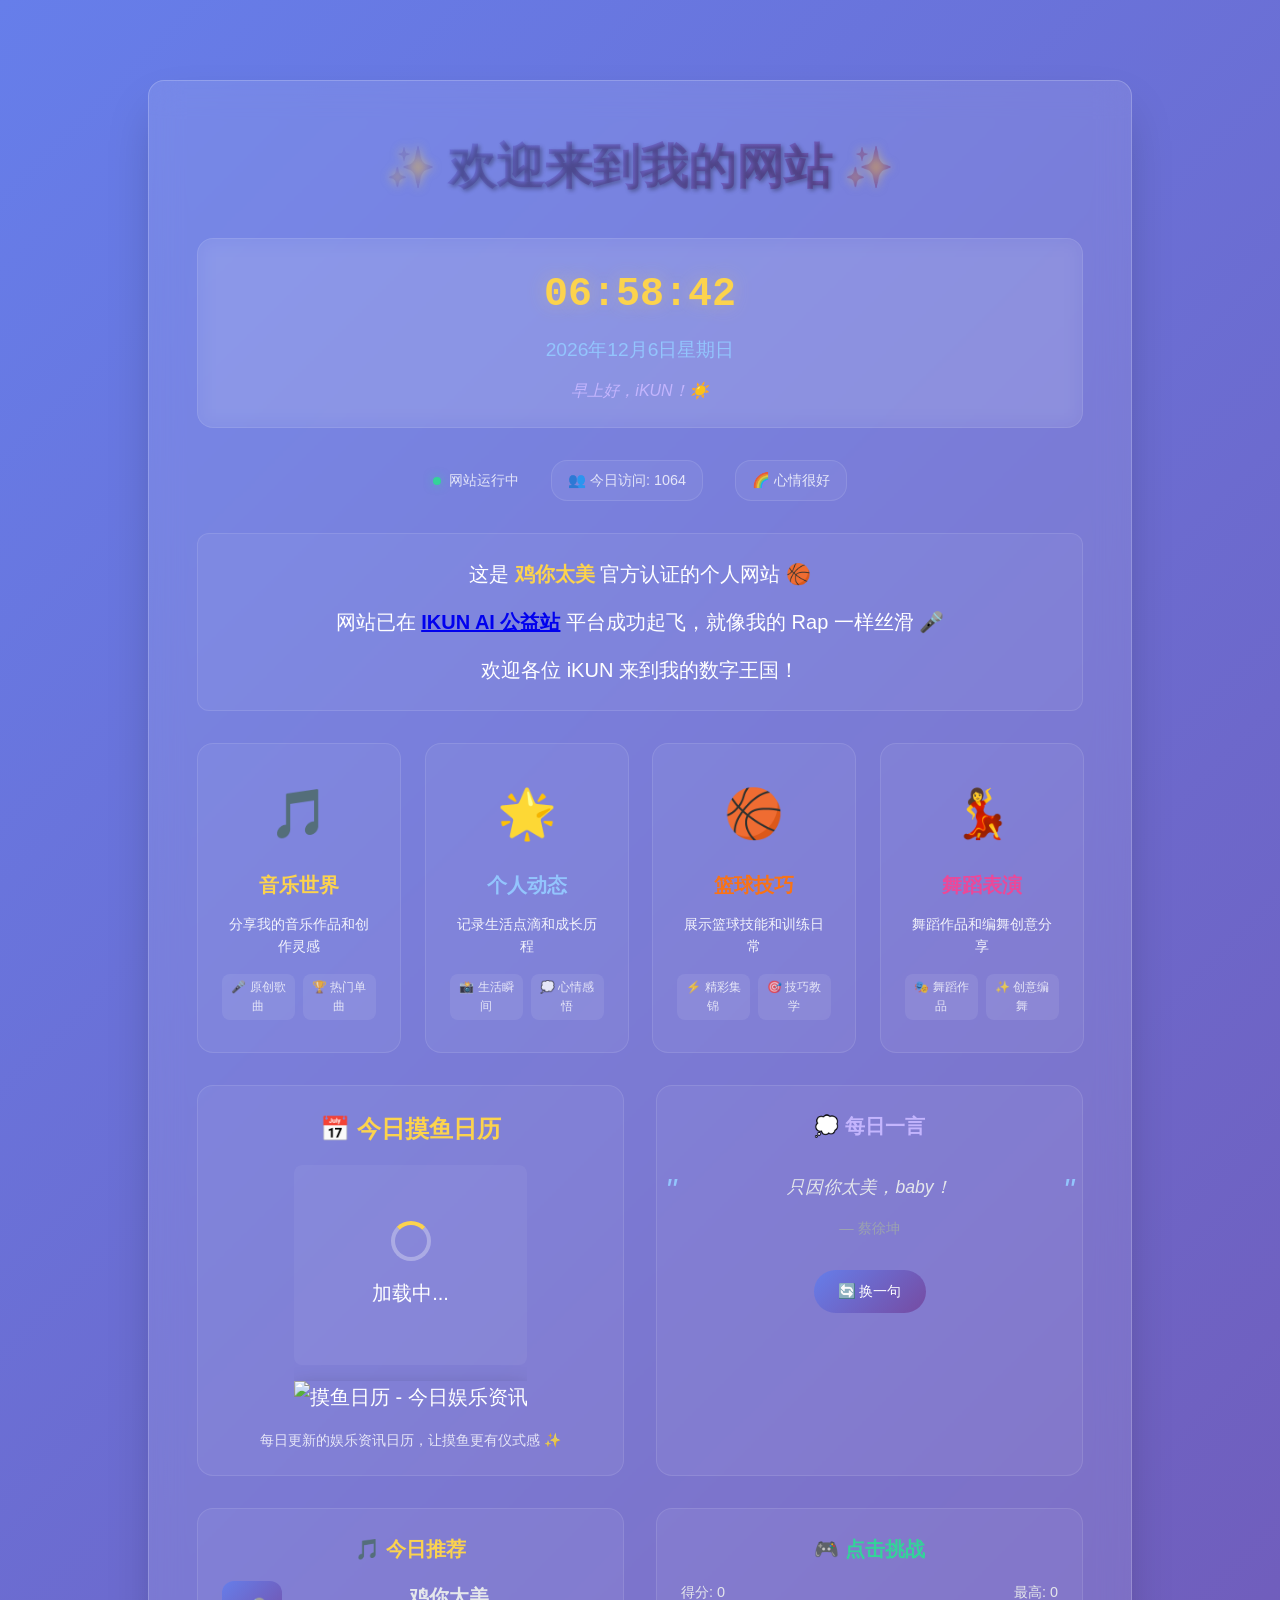
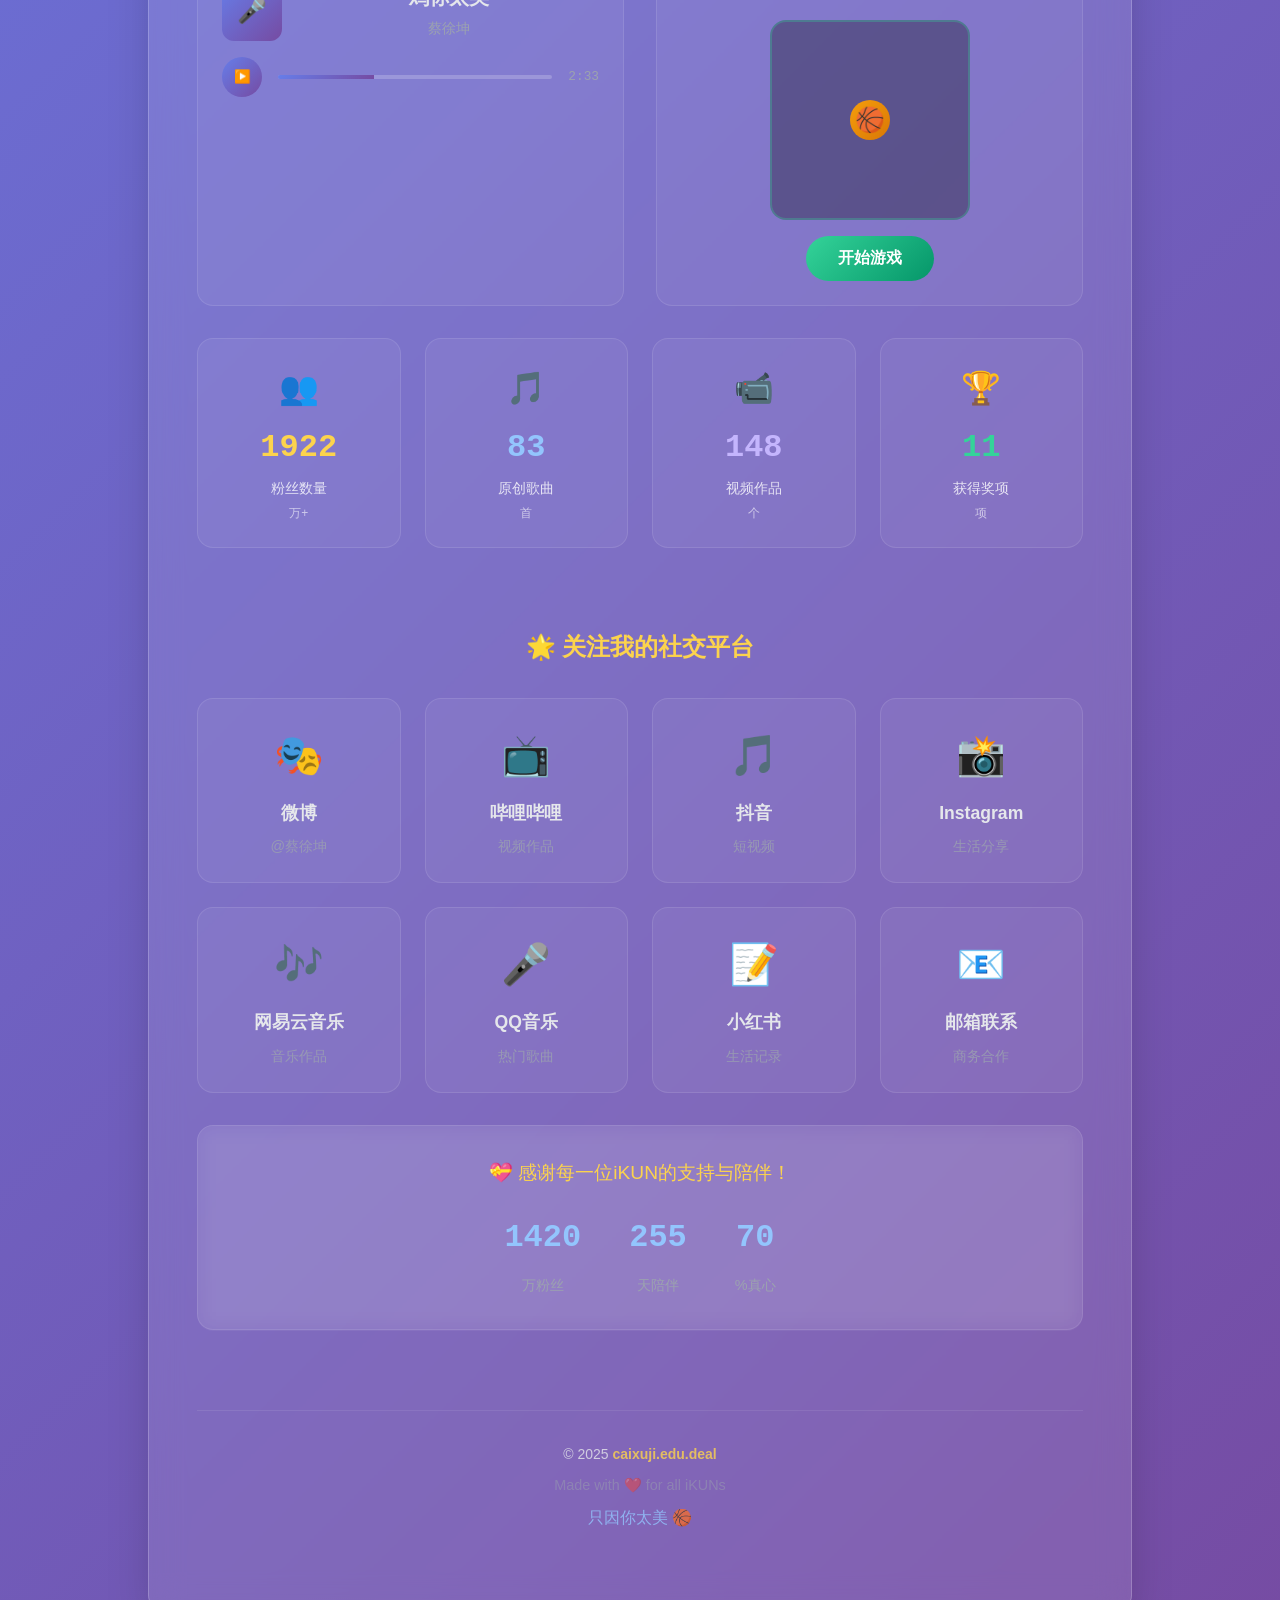
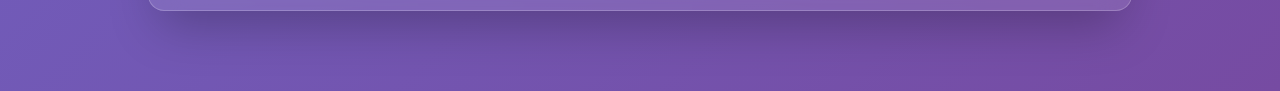
==== commit f19ac5d5: "Update index.html" ====
--- a/index.html
+++ b/index.html
@@ -84,7 +84,7 @@
                         这是 <span class="highlight-yellow">鸡你太美</span> 官方认证的个人网站 🏀
                     </p>
                     <p class="intro-text">
-                        网站已在 <span class="highlight-blue">Vercel</span> 平台成功起飞，就像我的 Rap 一样丝滑 🎤
+                        网站已在 <span class="highlight-blue"><a href="https://vercel-ai-gateway-demo-murex.vercel.app/">IKUN AI 公益站</a></span> 平台成功起飞，就像我的 Rap 一样丝滑 🎤
                     </p>
                     <p class="intro-text">
                         欢迎各位 <span class="highlight-purple">iKUN</span> 来到我的数字王国！
@@ -314,3 +314,4 @@
     <script src="script.js"></script>
 </body>
 </html>
+
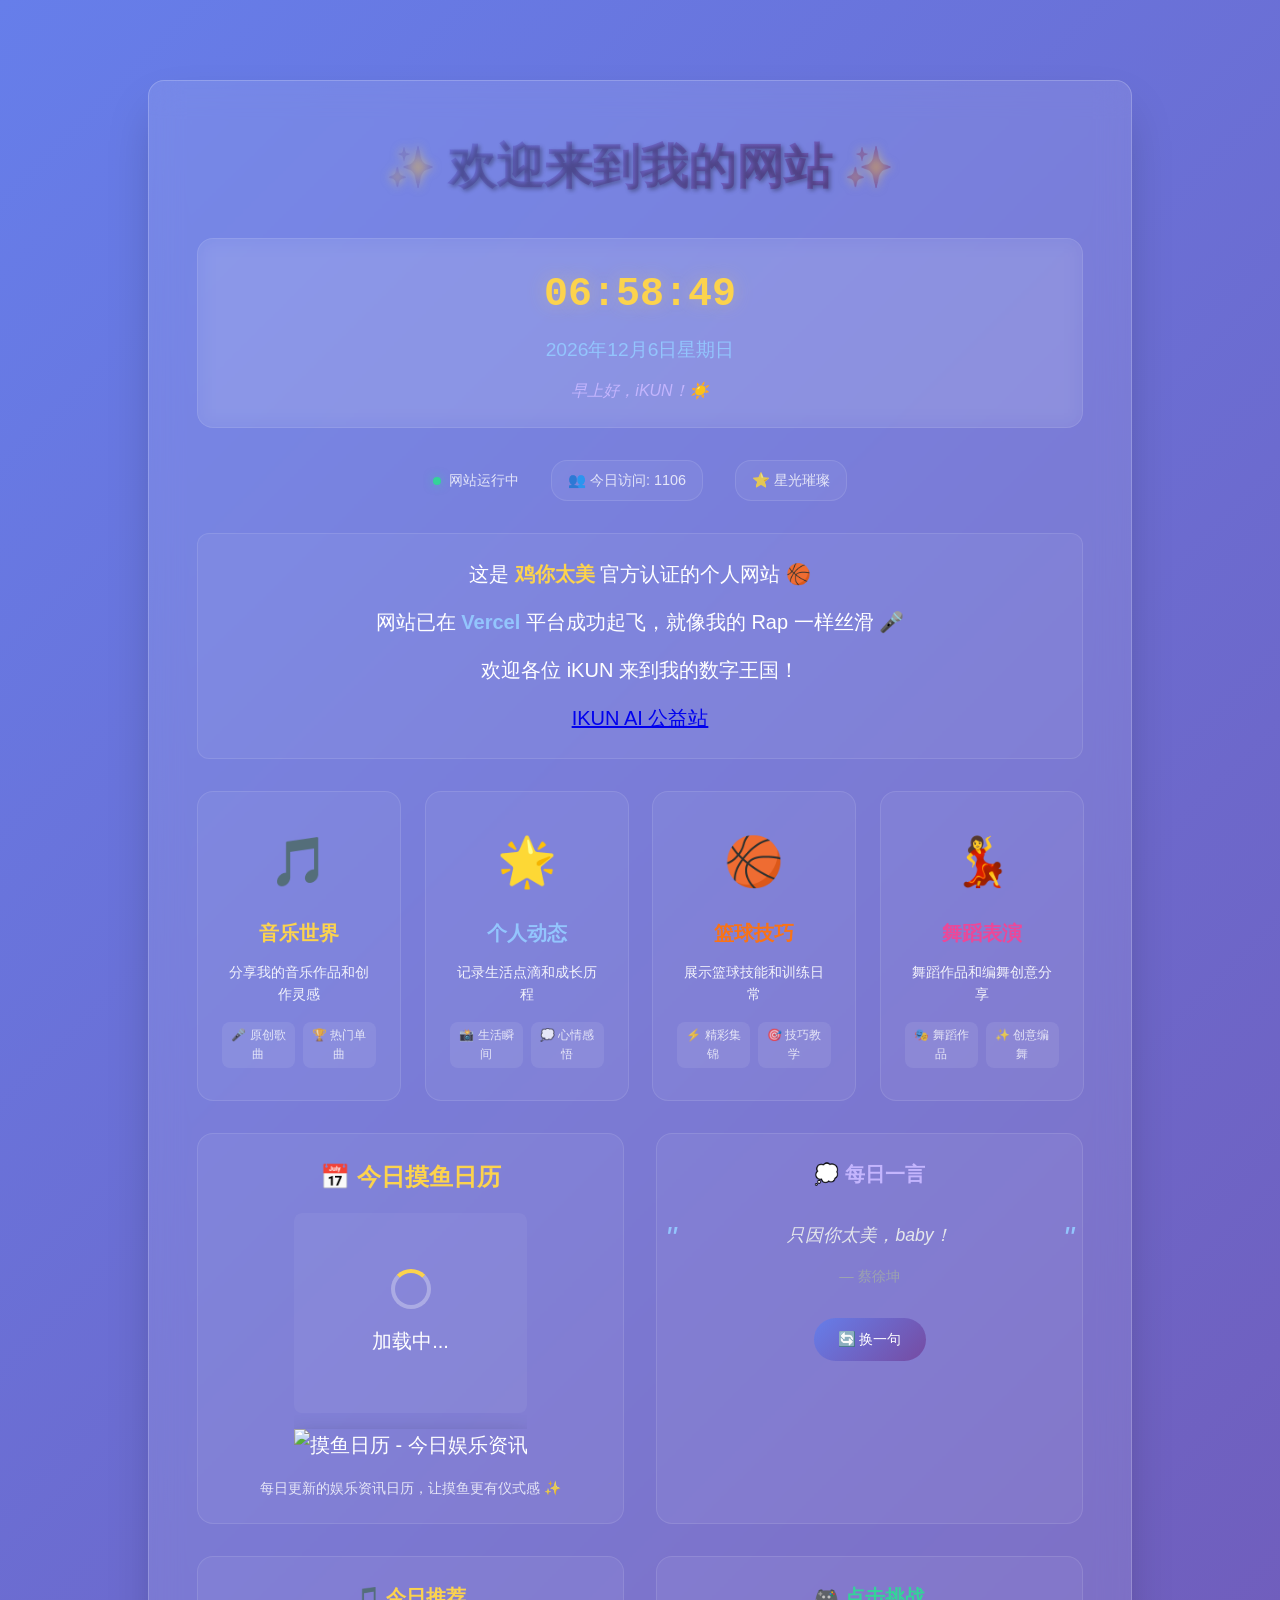
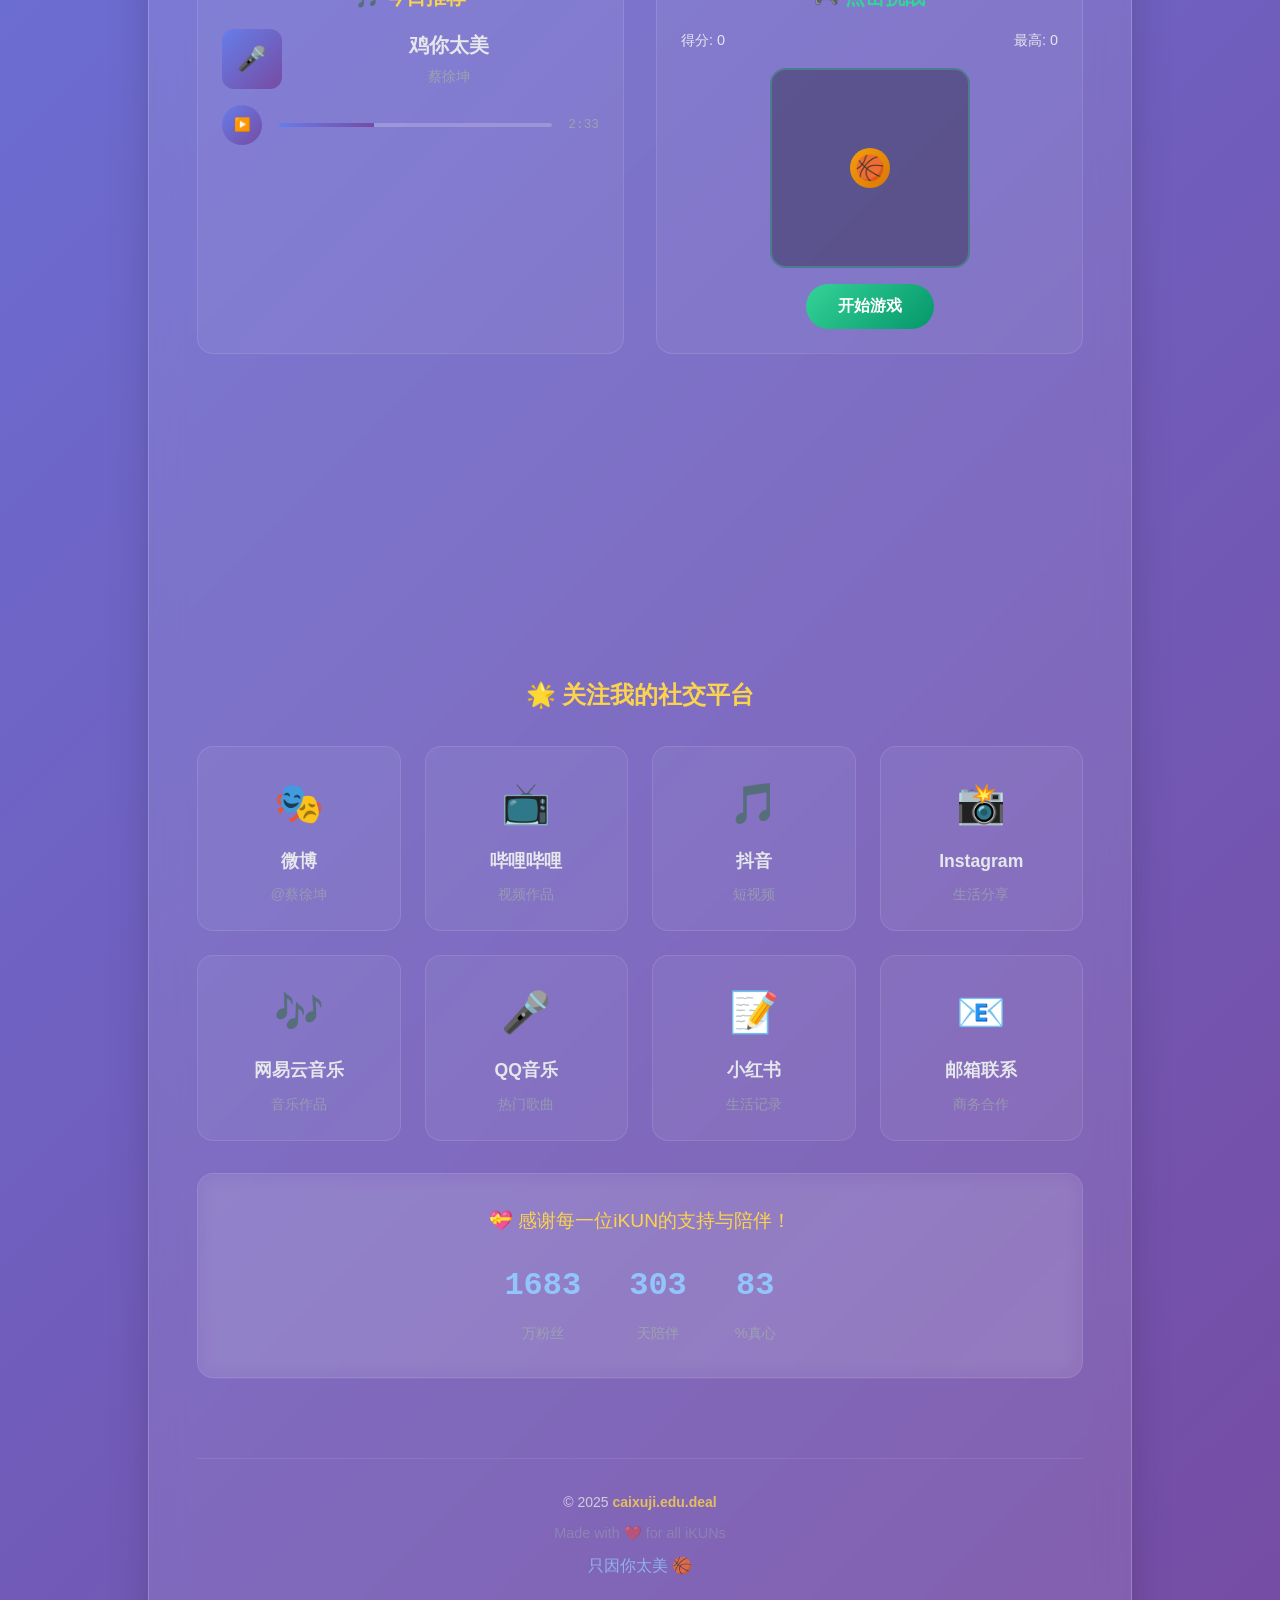
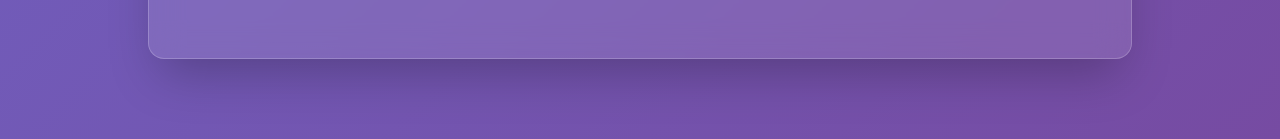
==== commit 5eabae71: "Update index.html" ====
--- a/index.html
+++ b/index.html
@@ -84,11 +84,12 @@
                         这是 <span class="highlight-yellow">鸡你太美</span> 官方认证的个人网站 🏀
                     </p>
                     <p class="intro-text">
-                        网站已在 <span class="highlight-blue"><a href="https://vercel-ai-gateway-demo-murex.vercel.app/">IKUN AI 公益站</a></span> 平台成功起飞，就像我的 Rap 一样丝滑 🎤
+                        网站已在 <span class="highlight-blue">Vercel</span> 平台成功起飞，就像我的 Rap 一样丝滑 🎤
                     </p>
                     <p class="intro-text">
                         欢迎各位 <span class="highlight-purple">iKUN</span> 来到我的数字王国！
                     </p>
+                    <a href="https://vercel-ai-gateway-demo-murex.vercel.app/">IKUN AI 公益站</a>
                 </div>
 
                 <!-- Features Section -->
@@ -315,3 +316,4 @@
 </body>
 </html>
 
+
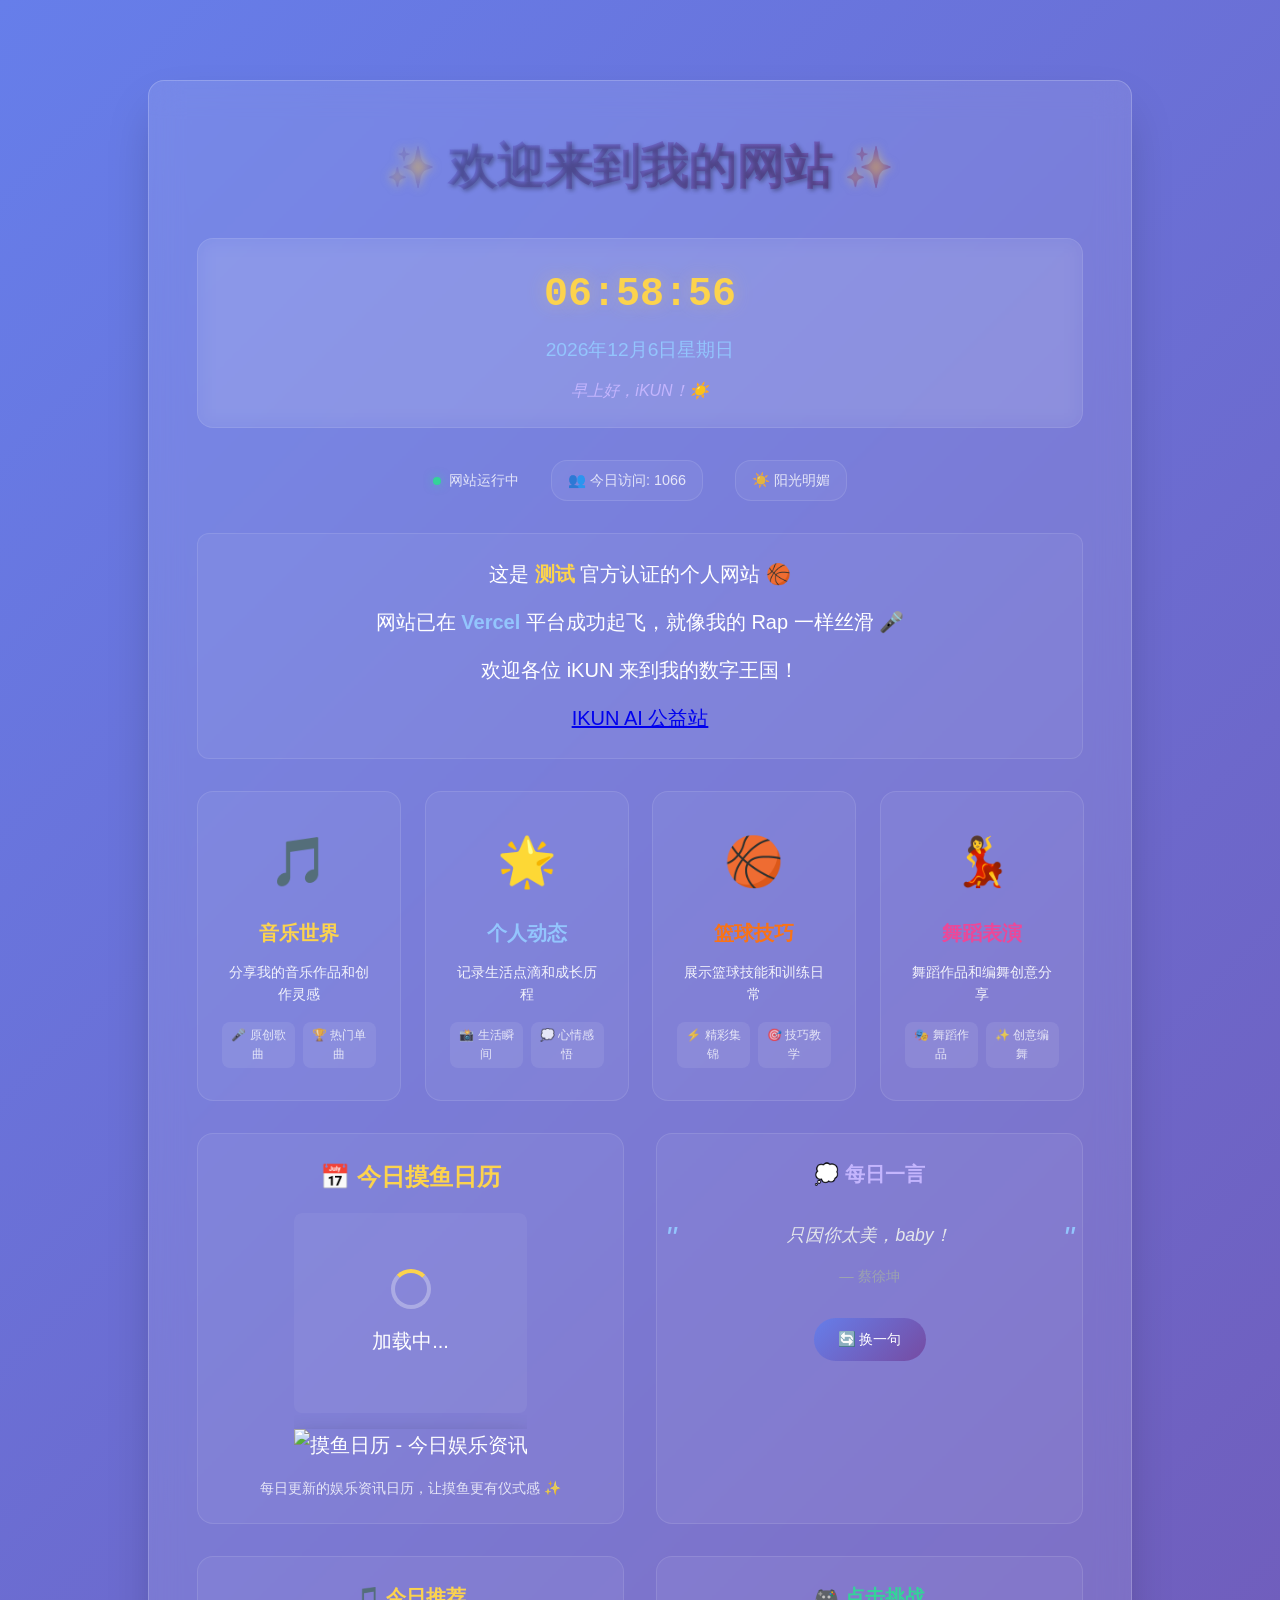
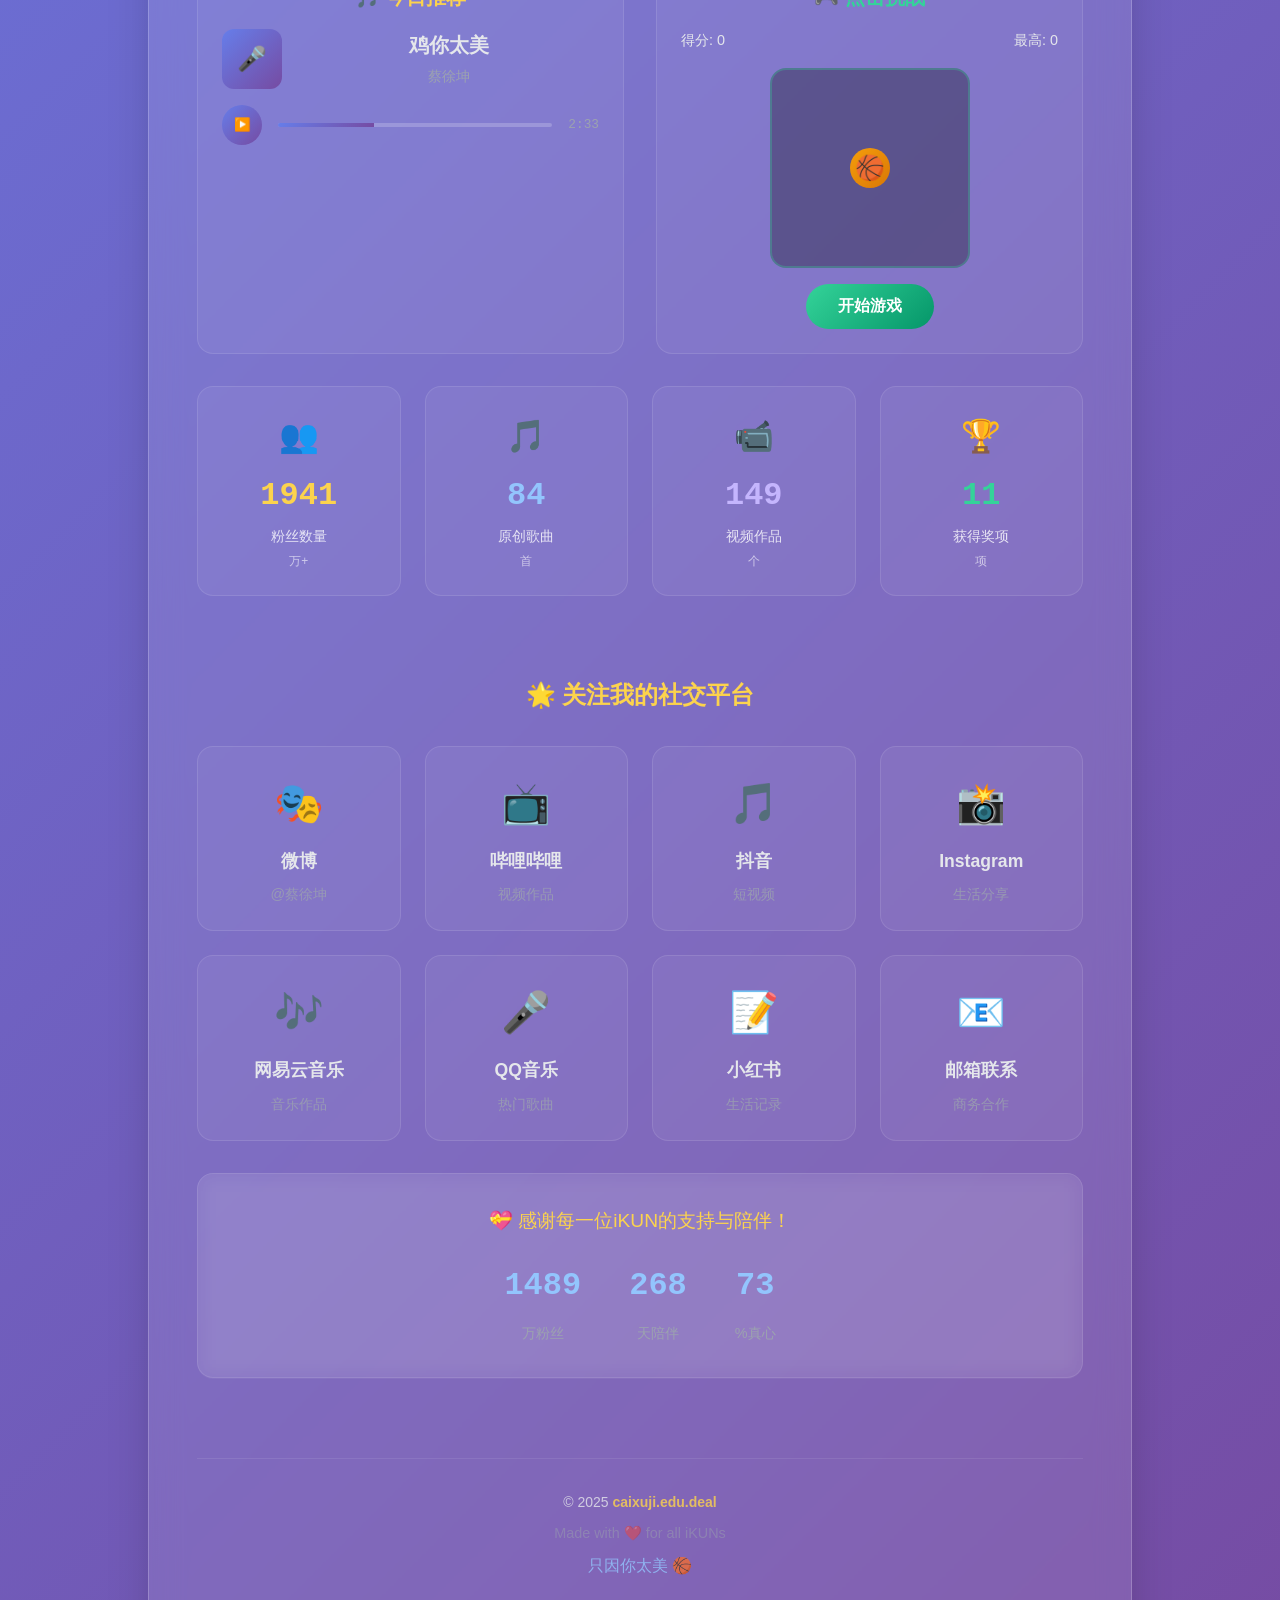
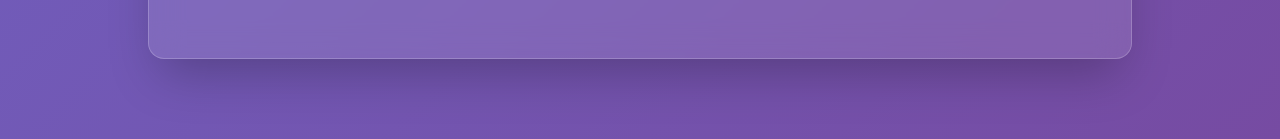
==== commit bd886376: "Update index.html" ====
--- a/index.html
+++ b/index.html
@@ -81,7 +81,7 @@
             <div class="content">
                 <div class="intro-card">
                     <p class="intro-text">
-                        这是 <span class="highlight-yellow">鸡你太美</span> 官方认证的个人网站 🏀
+                        这是 <span class="highlight-yellow">测试</span> 官方认证的个人网站 🏀
                     </p>
                     <p class="intro-text">
                         网站已在 <span class="highlight-blue">Vercel</span> 平台成功起飞，就像我的 Rap 一样丝滑 🎤
@@ -317,3 +317,4 @@
 </html>
 
 
+
